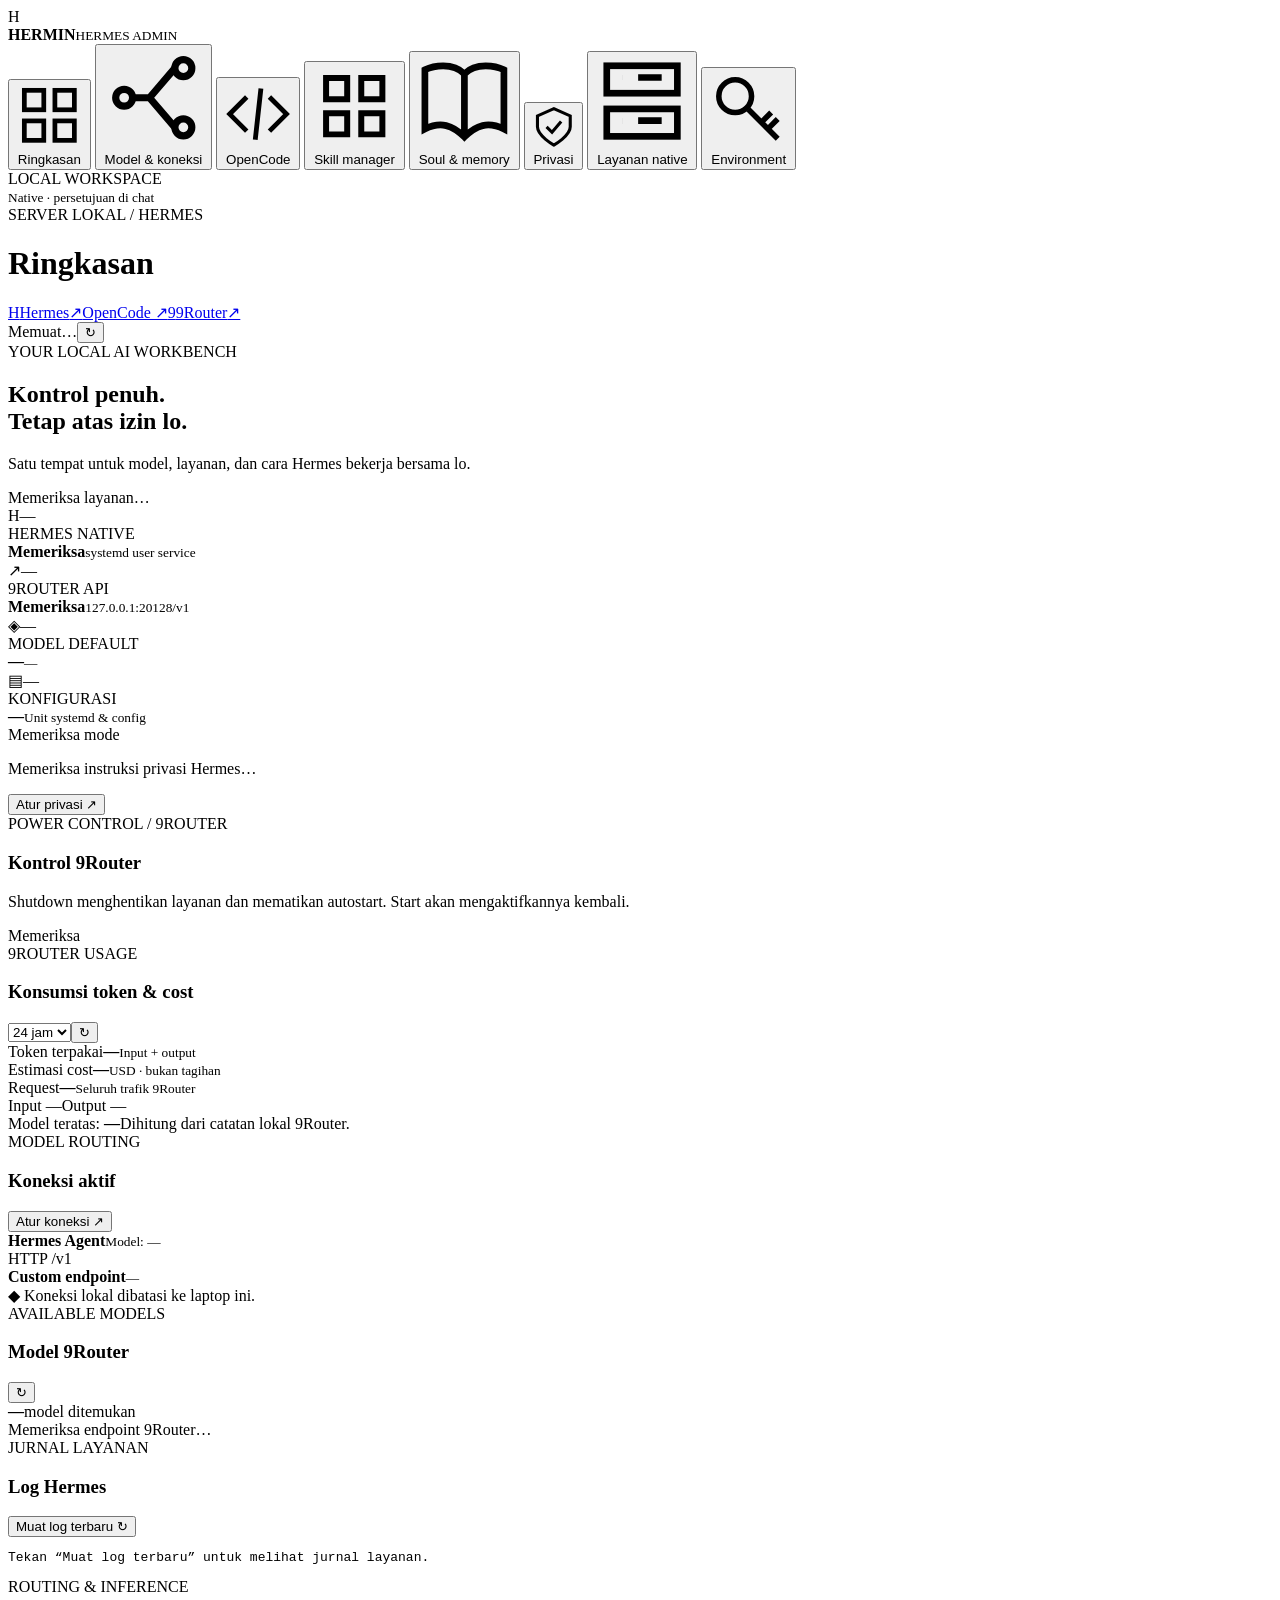
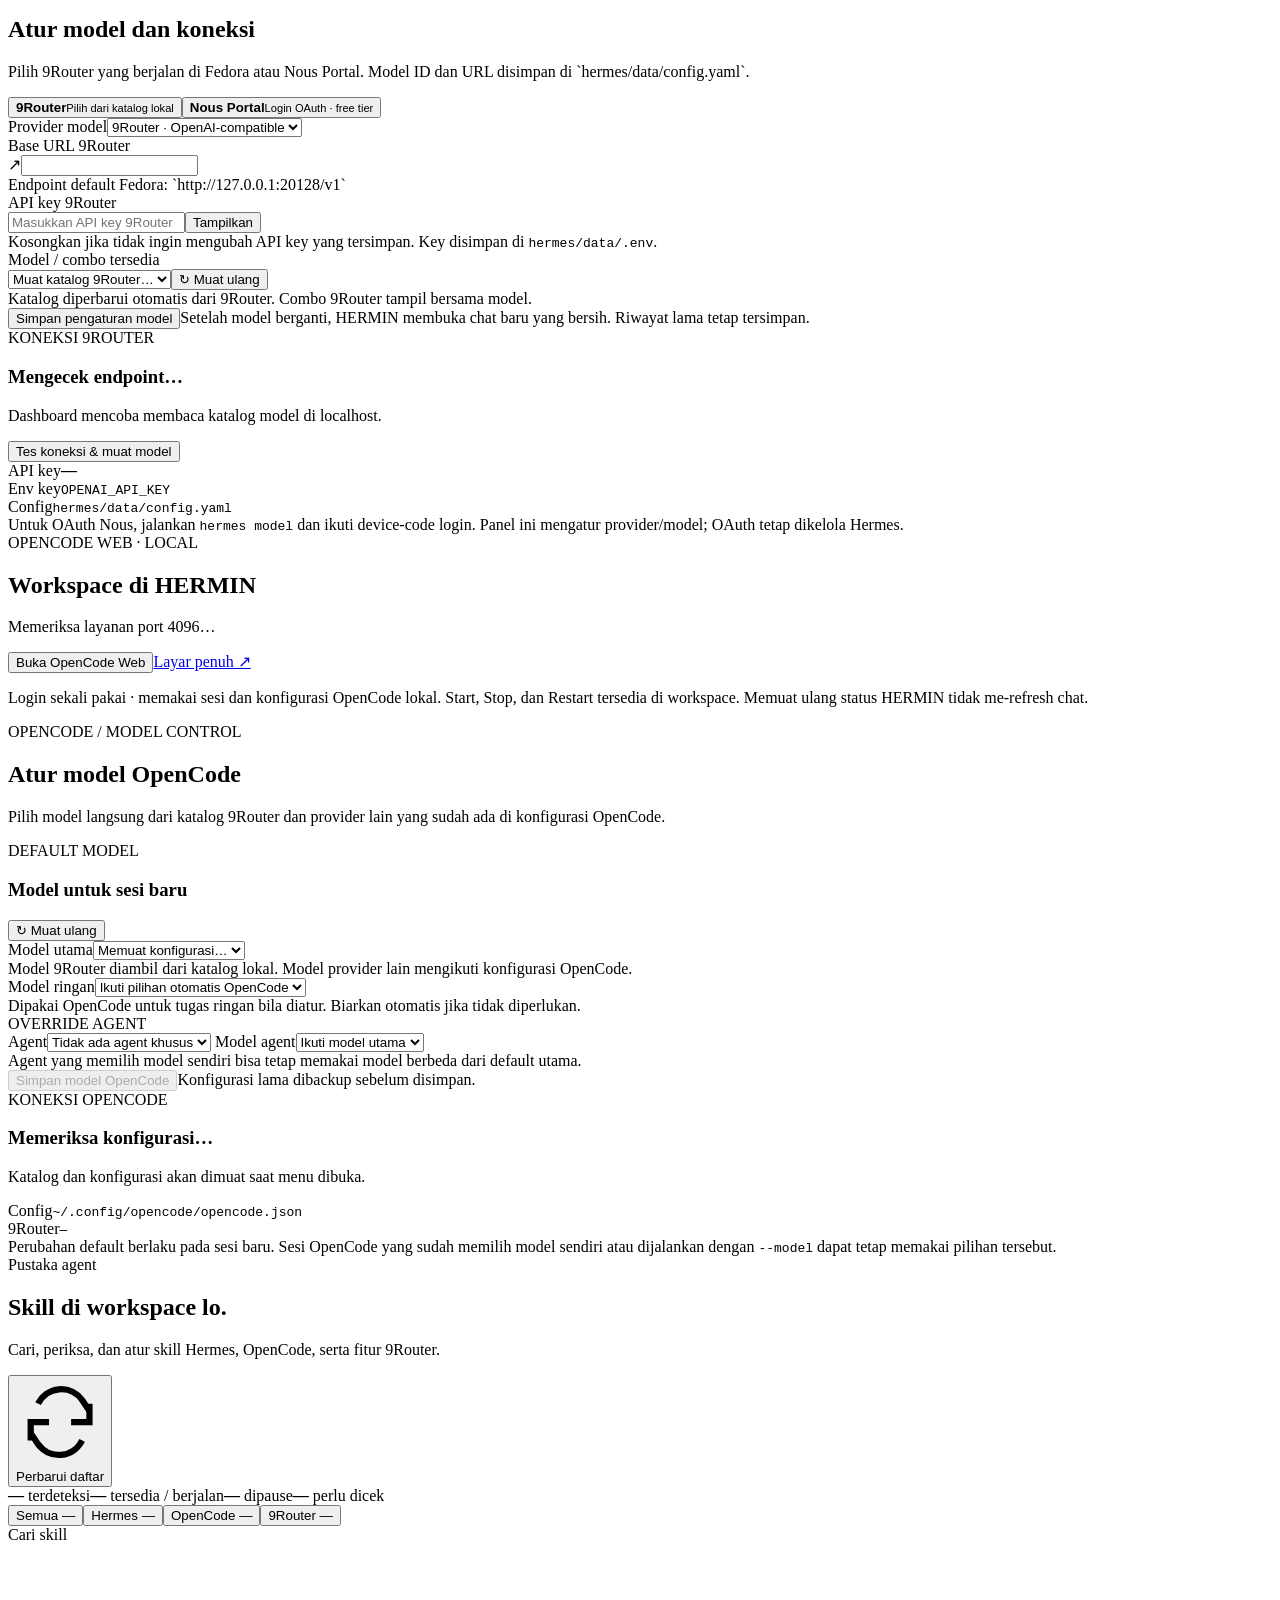
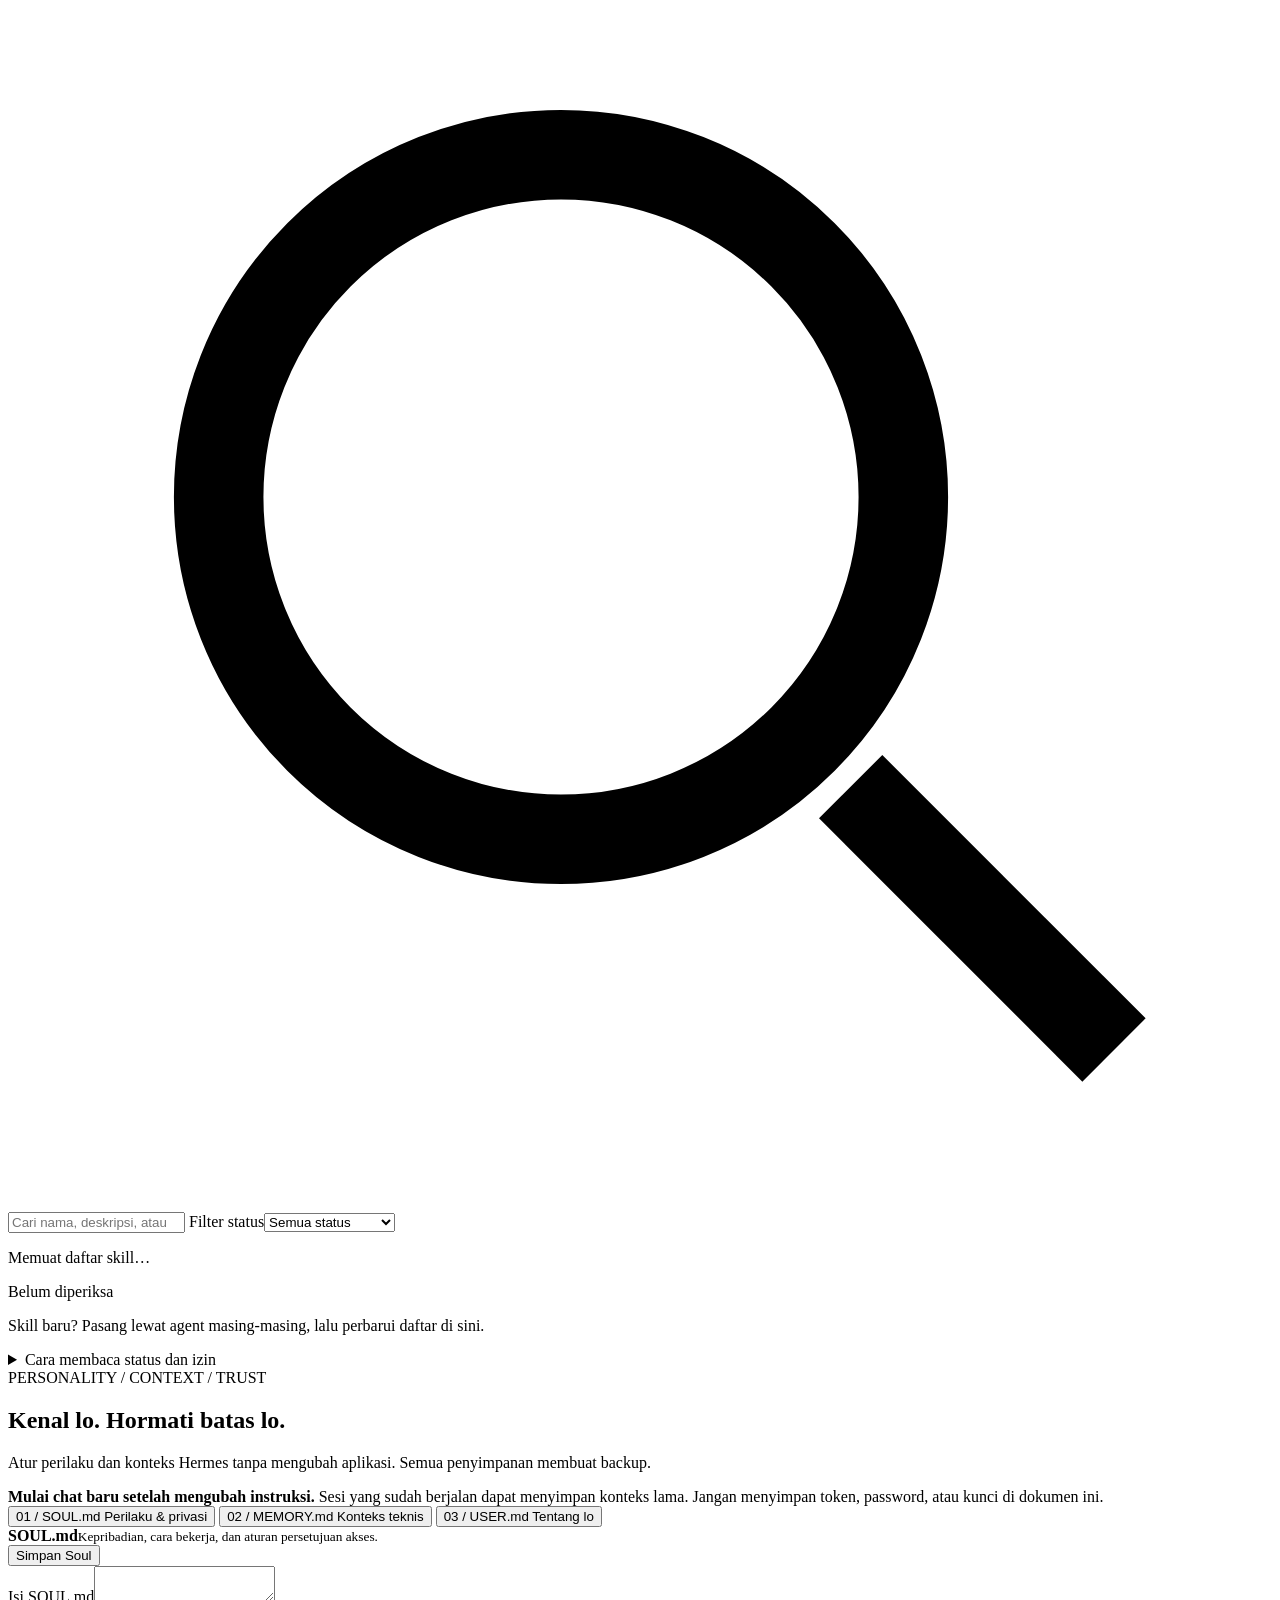
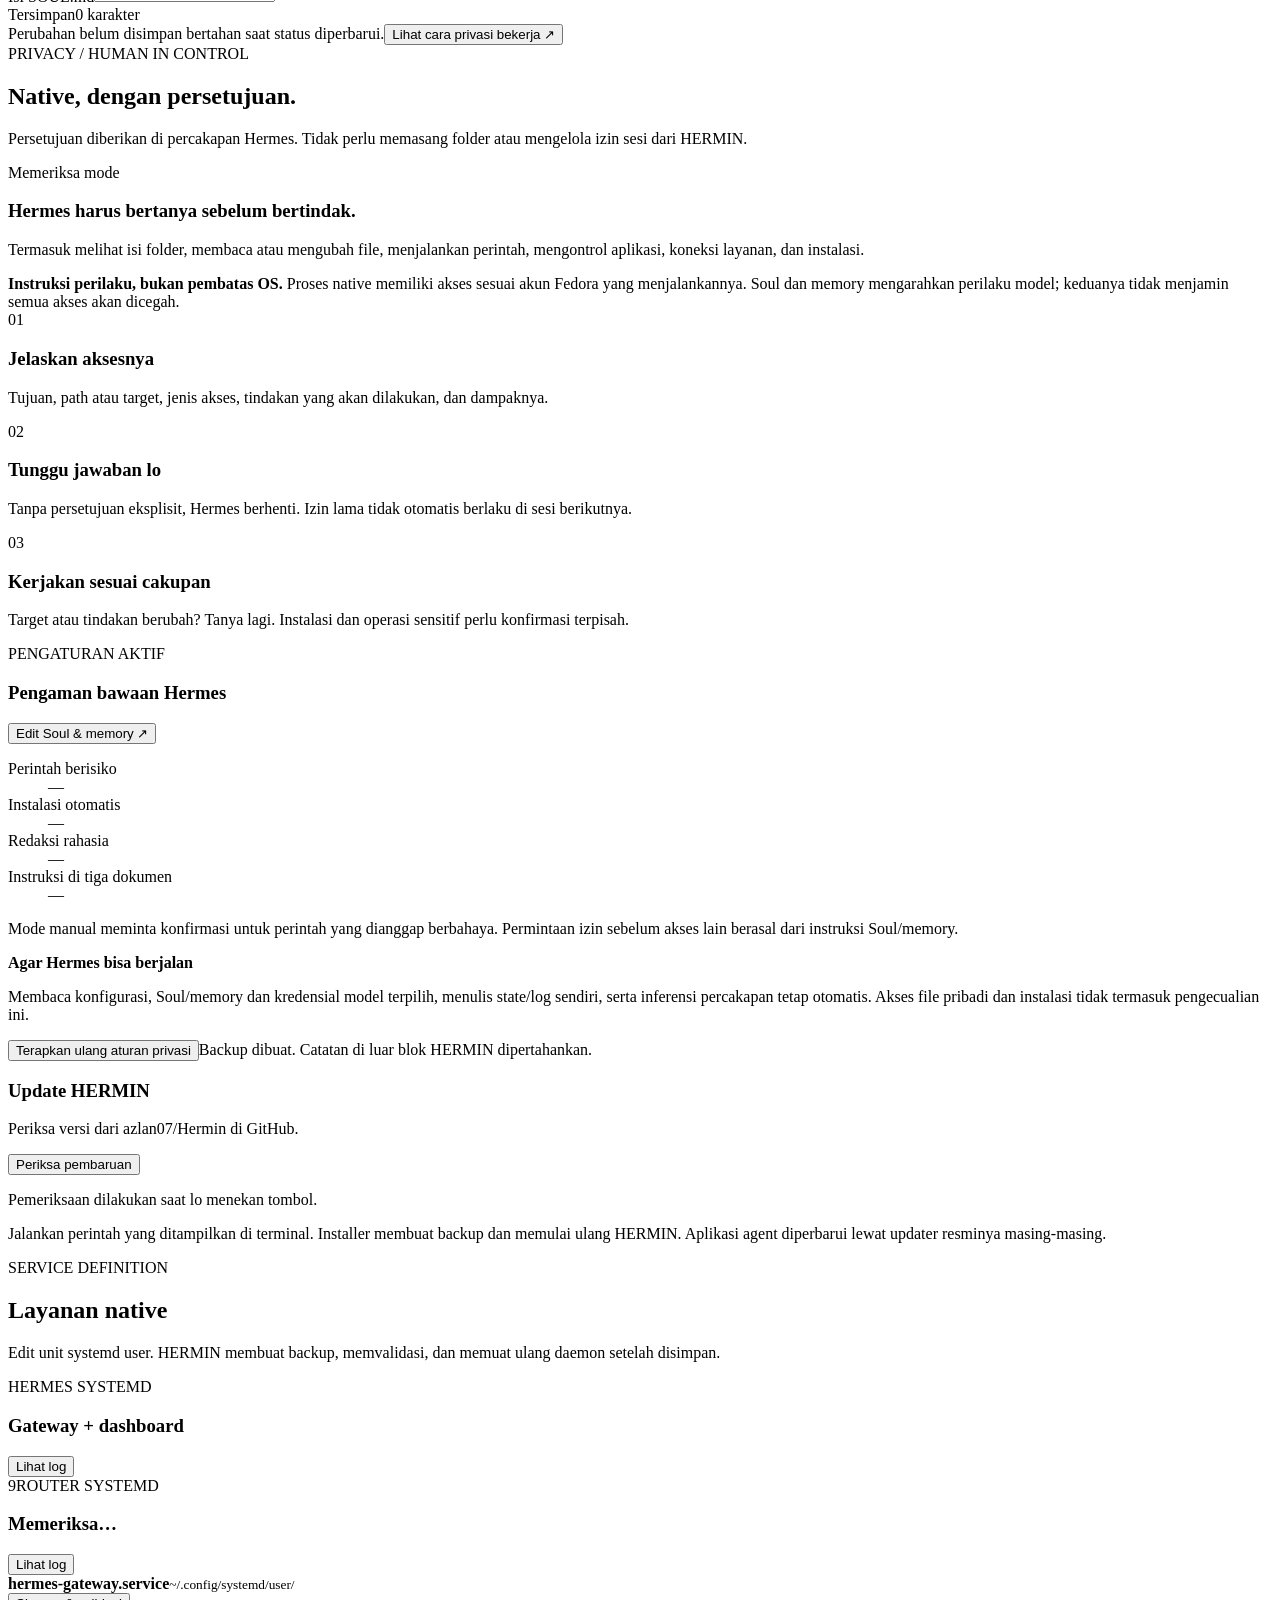
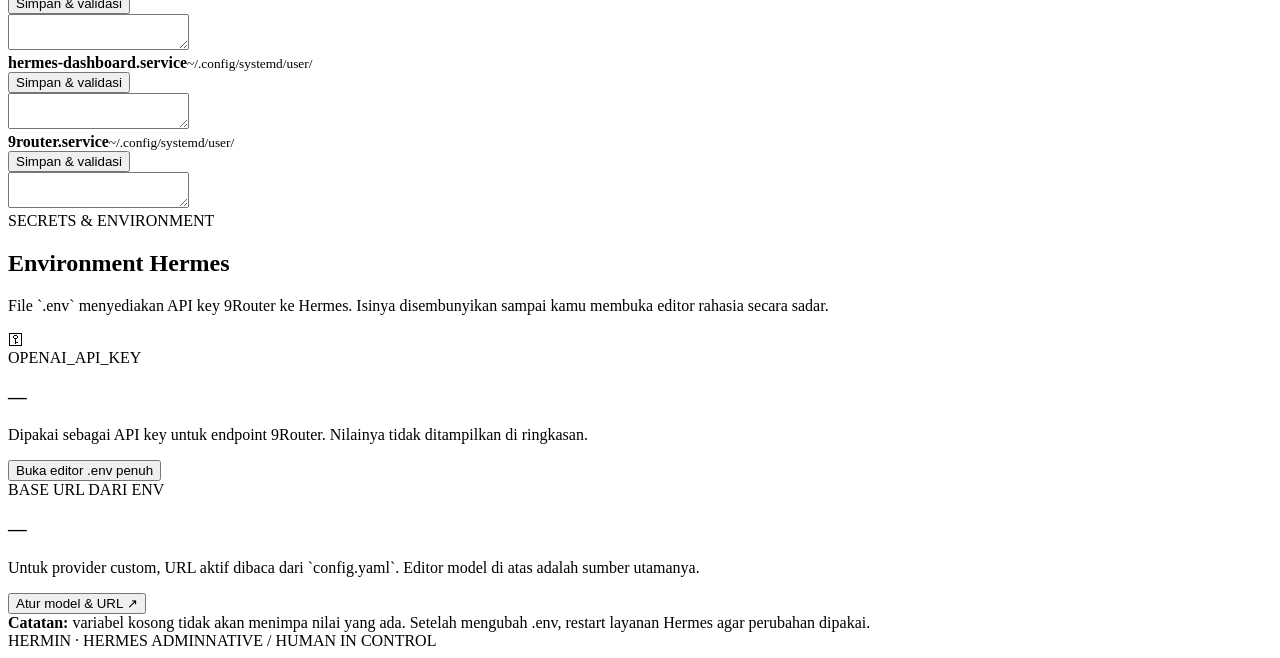
==== hermin/index.html @ 2ff188f2 "Release HERMIN native dashboard with portable installer and update checks" ====
<!doctype html>
<html lang="id">
<head>
  <meta charset="utf-8">
  <meta name="viewport" content="width=device-width, initial-scale=1">
  <meta name="color-scheme" content="light">
  <title>HERMIN · Native control</title>
  <link rel="stylesheet" href="/style.css">
  <script src="/app.js" defer></script>
  <script src="/skills.js" defer></script>
</head>
<body>
  <div class="shell">
    <aside class="rail">
      <div class="brand"><span class="brand-mark">H</span><div><b>HERMIN</b><small>HERMES ADMIN</small></div></div>
      <nav aria-label="Navigasi dashboard">
        <button class="nav-item active" data-page="overview"><svg class="nav-icon" viewBox="0 0 24 24" fill="none" stroke="currentColor" stroke-width="1.7" aria-hidden="true"><rect x="3" y="3" width="7" height="7"/><rect x="14" y="3" width="7" height="7"/><rect x="3" y="14" width="7" height="7"/><rect x="14" y="14" width="7" height="7"/></svg> Ringkasan</button>
        <button class="nav-item" data-page="model"><svg class="nav-icon" viewBox="0 0 24 24" fill="none" stroke="currentColor" stroke-width="1.7" aria-hidden="true"><circle cx="5" cy="12" r="2"/><circle cx="19" cy="5" r="2"/><circle cx="19" cy="19" r="2"/><path d="M7 12h4l6-7M11 12l6 7"/></svg> Model & koneksi</button>
        <button class="nav-item" data-page="opencode"><svg class="nav-icon" viewBox="0 0 24 24" fill="none" stroke="currentColor" stroke-width="1.7" aria-hidden="true"><path d="m8 6-6 6 6 6m8-12 6 6-6 6m-3-15-2 18"/></svg> OpenCode</button>
        <button class="nav-item" data-page="skills"><svg class="nav-icon" viewBox="0 0 24 24" fill="none" stroke="currentColor" stroke-width="1.7" aria-hidden="true"><path d="M4 4h6v6H4zm10 0h6v6h-6zM4 14h6v6H4zm10 0h6v6h-6z"/></svg> Skill manager</button>
        <button class="nav-item" data-page="memory"><svg class="nav-icon" viewBox="0 0 24 24" fill="none" stroke="currentColor" stroke-width="1.7" aria-hidden="true"><path d="M12 5v16M12 5C9 2 4 3 2 4v15c4-2 7-1 10 2 3-3 6-4 10-2V4c-2-1-7-2-10 1Z"/></svg> Soul & memory</button>
        <button class="nav-item" data-page="privacy"><svg class="nav-icon" viewBox="0 0 24 24" fill="none" stroke="currentColor" stroke-width="1.7" aria-hidden="true"><path d="m12 2 9 4v6c0 5-9 10-9 10S3 17 3 12V6l9-4Z"/><path d="m8 12 3 3 5-6"/></svg> Privasi</button>
        <button class="nav-item" data-page="services"><svg class="nav-icon" viewBox="0 0 24 24" fill="none" stroke="currentColor" stroke-width="1.7" aria-hidden="true"><rect x="3" y="3" width="18" height="7"/><rect x="3" y="14" width="18" height="7"/><path d="M7 6h.01M7 17h.01M11 6h6M11 17h6"/></svg> Layanan native</button>
        <button class="nav-item" data-page="env"><svg class="nav-icon" viewBox="0 0 24 24" fill="none" stroke="currentColor" stroke-width="1.7" aria-hidden="true"><circle cx="8" cy="8" r="5"/><path d="m12 12 9 9m-5-5 3-3m-1 5 3-3"/></svg> Environment</button>
      </nav>
      <div class="rail-bottom"><span class="local-dot"></span> LOCAL WORKSPACE<br><small>Native · persetujuan di chat</small></div>
    </aside>

    <main>
      <header class="topbar">
        <div><div class="eyebrow">SERVER LOKAL / HERMES</div><h1 id="page-title">Ringkasan</h1></div>
        <div class="top-actions"><div class="service-links" aria-label="Buka dashboard layanan"><a class="service-link" href="http://127.0.0.1:9119/" target="_blank" rel="noopener noreferrer" title="Buka dashboard Hermes Agent di tab baru"><span class="service-link-icon hermes-link-icon">H</span><span>Hermes</span><span aria-hidden="true">↗</span></a><a class="service-link" href="/opencode-web?autostart=1" target="_blank" rel="noopener noreferrer" title="Buka OpenCode Web"><span>OpenCode ↗</span></a><a class="service-link" href="http://127.0.0.1:20128/dashboard" target="_blank" rel="noopener noreferrer" title="Buka dashboard 9Router di tab baru"><span class="service-link-icon router-link-icon">9</span><span>9Router</span><span aria-hidden="true">↗</span></a></div><span class="saved-indicator" id="last-refresh">Memuat…</span><button class="icon-button" id="refresh" title="Perbarui status" aria-label="Perbarui status">↻</button></div>
      </header>

      <div class="notice" id="notice" role="status" hidden></div>
      <div class="toast-stack" id="toast-stack" aria-live="polite" aria-atomic="false"></div>

      <section class="page active" id="page-overview">
        <div class="hero-row">
          <div class="hero"><div class="hero-kicker">YOUR LOCAL AI WORKBENCH</div><h2>Kontrol penuh.<br><span>Tetap atas izin lo.</span></h2><p>Satu tempat untuk model, layanan, dan cara Hermes bekerja bersama lo.</p><div class="hero-meta"><span class="pulse"></span><span id="hero-state">Memeriksa layanan…</span></div></div>
          <div class="hero-actions"><button class="button primary" data-action="start" hidden>▶ <span>Start Hermes</span></button><button class="button" data-action="restart" hidden>↻ <span>Restart</span></button><button class="button danger" data-action="stop" hidden>■ <span>Stop</span></button><button class="button danger-outline" data-action="shutdown" hidden>⏻ <span>Shutdown</span></button></div>
        </div>
        <div class="stat-grid">
          <article class="stat-card"><div class="stat-top"><span class="stat-icon violet">H</span><span class="status-pill" id="hermes-pill">—</span></div><div class="stat-label">HERMES NATIVE</div><strong id="hermes-status">Memeriksa</strong><small id="hermes-detail">systemd user service</small></article>
          <article class="stat-card"><div class="stat-top"><span class="stat-icon amber">↗</span><span class="status-pill" id="router-pill">—</span></div><div class="stat-label">9ROUTER API</div><strong id="router-status">Memeriksa</strong><small id="router-detail">127.0.0.1:20128/v1</small></article>
          <article class="stat-card"><div class="stat-top"><span class="stat-icon blue">◈</span><span class="status-pill neutral" id="key-pill">—</span></div><div class="stat-label">MODEL DEFAULT</div><strong id="model-status">—</strong><small id="model-detail">—</small></article>
          <article class="stat-card"><div class="stat-top"><span class="stat-icon green">▤</span><span class="status-pill neutral" id="services-pill">—</span></div><div class="stat-label">KONFIGURASI</div><strong id="services-status">—</strong><small id="services-detail">Unit systemd & config</small></article>
        </div>
        <article class="native-strip"><div><span class="status-pill neutral" id="native-mode">Memeriksa mode</span><p id="native-summary">Memeriksa instruksi privasi Hermes…</p></div><button class="text-button" data-page="privacy">Atur privasi ↗</button></article>
        <article class="panel dashboard-controls"><div class="panel-heading"><div><div class="eyebrow">POWER CONTROL / 9ROUTER</div><h3>Kontrol 9Router</h3><p>Shutdown menghentikan layanan dan mematikan autostart. Start akan mengaktifkannya kembali.</p></div><span class="status-pill neutral" id="router-power-state">Memeriksa</span></div><div class="service-controls"><button class="button primary" data-router-action="start" hidden>▶ Start</button><button class="button" data-router-action="restart" hidden>↻ Restart</button><button class="button danger" data-router-action="stop" hidden>■ Stop</button><button class="button danger-outline" data-router-action="shutdown" hidden>⏻ Shutdown</button></div></article>
        <article class="panel usage-panel"><div class="panel-heading"><div><div class="eyebrow">9ROUTER USAGE</div><h3>Konsumsi token & cost</h3></div><div class="usage-controls"><select id="usage-period" class="input" aria-label="Periode pemakaian"><option value="24h">24 jam</option><option value="7d">7 hari</option><option value="30d">30 hari</option></select><button class="icon-button small" id="refresh-usage" title="Muat ulang pemakaian" aria-label="Muat ulang pemakaian">↻</button></div></div><div class="usage-metrics"><div class="usage-metric"><span>Token terpakai</span><strong id="usage-tokens">—</strong><small id="usage-token-exact">Input + output</small></div><div class="usage-metric"><span>Estimasi cost</span><strong id="usage-cost">—</strong><small>USD · bukan tagihan</small></div><div class="usage-metric"><span>Request</span><strong id="usage-requests">—</strong><small>Seluruh trafik 9Router</small></div></div><div class="usage-breakdown"><div class="usage-breakdown-head"><span id="usage-input">Input —</span><span id="usage-output">Output —</span></div><div class="usage-track"><span id="usage-input-bar"></span><span id="usage-output-bar"></span></div></div><div class="usage-foot"><span>Model teratas: <b id="usage-top-model">—</b></span><span id="usage-note">Dihitung dari catatan lokal 9Router.</span></div></article>
        <div class="content-grid">
          <article class="panel"><div class="panel-heading"><div><div class="eyebrow">MODEL ROUTING</div><h3>Koneksi aktif</h3></div><button class="text-button" data-page="model">Atur koneksi <span>↗</span></button></div><div class="route-flow"><div class="route-node"><span class="node-dot purple"></span><div><b>Hermes Agent</b><small>Model: <span id="route-model">—</span></small></div></div><div class="route-line"><span>HTTP /v1</span></div><div class="route-node"><span class="node-dot orange"></span><div><b id="route-provider">Custom endpoint</b><small id="route-url">—</small></div></div></div><div class="panel-foot"><span class="shield">◆</span> Koneksi lokal dibatasi ke laptop ini.</div></article>
          <article class="panel"><div class="panel-heading"><div><div class="eyebrow">AVAILABLE MODELS</div><h3>Model 9Router</h3></div><button class="icon-button small" id="refresh-models" title="Muat ulang model" aria-label="Muat ulang model">↻</button></div><div class="model-count"><strong id="model-count">—</strong><span>model ditemukan</span></div><div class="model-list" id="model-list"><div class="empty-state">Memeriksa endpoint 9Router…</div></div></article>
        </div>
        <article class="panel logs-panel"><div class="panel-heading"><div><div class="eyebrow">JURNAL LAYANAN</div><h3>Log Hermes</h3></div><button class="text-button" id="load-logs">Muat log terbaru <span>↻</span></button></div><pre id="logs">Tekan “Muat log terbaru” untuk melihat jurnal layanan.</pre></article>
      </section>

      <section class="page" id="page-model">
        <div class="section-intro"><div class="eyebrow">ROUTING & INFERENCE</div><h2>Atur model dan koneksi</h2><p>Pilih 9Router yang berjalan di Fedora atau Nous Portal. Model ID dan URL disimpan di `hermes/data/config.yaml`.</p></div>
        <div class="editor-layout"><article class="panel form-panel">
          <div class="quick-switch"><button class="quick-choice" data-provider="custom"><b>9Router</b><small>Pilih dari katalog lokal</small></button><button class="quick-choice" data-provider="nous"><b>Nous Portal</b><small>Login OAuth · free tier</small></button></div>
          <label class="field-label" for="provider">Provider model</label><select id="provider" class="input"><option value="custom">9Router · OpenAI-compatible</option><option value="nous">Nous Portal · OAuth</option></select>
          <div id="custom-fields"><label class="field-label" for="base-url">Base URL 9Router</label><div class="input-with-icon"><span>↗</span><input id="base-url" class="input" spellcheck="false"></div><div class="helper">Endpoint default Fedora: `http://127.0.0.1:20128/v1`</div><label class="field-label" for="router-api-key">API key 9Router</label><div class="secret-input-row"><input id="router-api-key" class="input" type="password" autocomplete="new-password" spellcheck="false" placeholder="Masukkan API key 9Router"><button class="button" id="toggle-router-key" type="button" aria-label="Tampilkan API key" aria-pressed="false">Tampilkan</button></div><div class="helper" id="router-key-help">Kosongkan jika tidak ingin mengubah API key yang tersimpan. Key disimpan di <code>hermes/data/.env</code>.</div></div>
          <label class="field-label" id="model-label" for="model-id">Model / combo tersedia</label><div class="model-input-row"><select id="model-id" class="input"><option value="">Muat katalog 9Router…</option></select><button class="button" id="pick-model">↻ Muat ulang</button></div><label class="free-only-filter" id="nous-free-filter" hidden><input type="checkbox" id="nous-free-only" checked><span>Tampilkan model gratis saja</span></label><div class="helper" id="model-help">Katalog diperbarui otomatis dari 9Router. Combo 9Router tampil bersama model.</div>
          <div class="form-actions"><button class="button primary" id="save-model">Simpan pengaturan model</button><span class="helper">Setelah model berganti, HERMIN membuka chat baru yang bersih. Riwayat lama tetap tersimpan.</span></div><a class="text-button" id="new-chat-fallback" href="http://127.0.0.1:9119/chat" target="_blank" rel="noopener noreferrer" hidden>Buka chat baru Hermes ↗</a>
        </article><aside class="panel side-info"><div class="eyebrow">KONEKSI 9ROUTER</div><h3 id="model-connection-title">Mengecek endpoint…</h3><p id="model-connection-copy">Dashboard mencoba membaca katalog model di localhost.</p><button class="button full" id="test-router">Tes koneksi & muat model</button><div class="divider"></div><div class="info-row"><span>API key</span><b id="api-key-status">—</b></div><div class="info-row"><span>Env key</span><code>OPENAI_API_KEY</code></div><div class="info-row"><span>Config</span><code>hermes/data/config.yaml</code></div><div class="tip-box">Untuk OAuth Nous, jalankan <code>hermes model</code> dan ikuti device-code login. Panel ini mengatur provider/model; OAuth tetap dikelola Hermes.</div></aside></div>
      </section>

      <section class="page" id="page-opencode">
        <article class="panel opencode-web-panel">
          <div class="panel-heading"><div><div class="eyebrow">OPENCODE WEB · LOCAL</div><h2>Workspace di HERMIN</h2><p id="opencode-web-summary">Memeriksa layanan port 4096…</p></div><div class="service-controls"><button class="button primary" id="open-opencode-web">Buka OpenCode Web</button><a class="button" href="/opencode-web?autostart=1" target="_blank" rel="noopener noreferrer">Layar penuh ↗</a></div></div>
          <p class="helper">Login sekali pakai · memakai sesi dan konfigurasi OpenCode lokal. Start, Stop, dan Restart tersedia di workspace. Memuat ulang status HERMIN tidak me-refresh chat.</p>
          <iframe id="opencode-web-embed" title="Workspace OpenCode" referrerpolicy="no-referrer" hidden></iframe>
        </article>
        <div class="section-intro"><div class="eyebrow">OPENCODE / MODEL CONTROL</div><h2>Atur model OpenCode</h2><p>Pilih model langsung dari katalog 9Router dan provider lain yang sudah ada di konfigurasi OpenCode.</p></div>
        <div class="editor-layout"><article class="panel form-panel opencode-panel">
          <div class="panel-heading"><div><div class="eyebrow">DEFAULT MODEL</div><h3>Model untuk sesi baru</h3></div><button class="button" id="refresh-opencode" type="button">↻ Muat ulang</button></div>
          <label class="field-label" for="opencode-main-model">Model utama</label><select id="opencode-main-model" class="input"><option value="">Memuat konfigurasi…</option></select><div class="helper">Model 9Router diambil dari katalog lokal. Model provider lain mengikuti konfigurasi OpenCode.</div>
          <label class="field-label" for="opencode-small-model">Model ringan</label><select id="opencode-small-model" class="input"><option value="">Ikuti pilihan otomatis OpenCode</option></select><div class="helper">Dipakai OpenCode untuk tugas ringan bila diatur. Biarkan otomatis jika tidak diperlukan.</div>
          <div class="divider"></div><div class="eyebrow">OVERRIDE AGENT</div>
          <label class="field-label" for="opencode-agent">Agent</label><select id="opencode-agent" class="input"><option value="">Tidak ada agent khusus</option></select>
          <label class="field-label" for="opencode-agent-model">Model agent</label><select id="opencode-agent-model" class="input"><option value="">Ikuti model utama</option></select><div class="helper">Agent yang memilih model sendiri bisa tetap memakai model berbeda dari default utama.</div>
          <div class="form-actions"><button class="button primary" id="save-opencode" type="button" disabled>Simpan model OpenCode</button><span class="helper">Konfigurasi lama dibackup sebelum disimpan.</span></div>
        </article><aside class="panel side-info"><div class="eyebrow">KONEKSI OPENCODE</div><h3 id="opencode-status">Memeriksa konfigurasi…</h3><p id="opencode-status-copy">Katalog dan konfigurasi akan dimuat saat menu dibuka.</p><div class="divider"></div><div class="info-row"><span>Config</span><code>~/.config/opencode/opencode.json</code></div><div class="info-row"><span>9Router</span><code id="opencode-router-url">—</code></div><div class="tip-box">Perubahan default berlaku pada sesi baru. Sesi OpenCode yang sudah memilih model sendiri atau dijalankan dengan <code>--model</code> dapat tetap memakai pilihan tersebut.</div></aside></div>
      </section>

      <section class="page" id="page-skills">
        <div class="skills-heading">
          <div><div class="eyebrow">Pustaka agent</div><h2>Skill di workspace lo.</h2><p>Cari, periksa, dan atur skill Hermes, OpenCode, serta fitur 9Router.</p></div>
          <button class="button primary" id="skills-refresh"><svg viewBox="0 0 24 24" fill="none" stroke="currentColor" stroke-width="1.7" aria-hidden="true"><path d="M20 7v5h-5M4 17v-5h5"/><path d="M6 7a7 7 0 0 1 12-1l2 3M4 15l2 3a7 7 0 0 0 12-1"/></svg><span>Perbarui daftar</span></button>
        </div>
        <div class="skills-overview" aria-label="Ringkasan pustaka">
          <span><b id="skills-total">—</b> terdeteksi</span><span><i class="skill-dot ready" aria-hidden="true"></i><b id="skills-ready">—</b> tersedia / berjalan</span><span><i class="skill-dot paused" aria-hidden="true"></i><b id="skills-paused">—</b> dipause</span><span><i class="skill-dot attention" aria-hidden="true"></i><b id="skills-attention">—</b> perlu dicek</span>
        </div>
        <div class="skills-workbench">
          <div class="skills-apps" role="group" aria-label="Filter aplikasi">
            <button type="button" data-skill-app="" aria-pressed="true">Semua <span>—</span></button><button type="button" data-skill-app="Hermes" aria-pressed="false">Hermes <span>—</span></button><button type="button" data-skill-app="OpenCode" aria-pressed="false">OpenCode <span>—</span></button><button type="button" data-skill-app="9Router" aria-pressed="false">9Router <span>—</span></button>
          </div>
          <div class="skill-filters">
            <label class="skill-search"><span class="sr-only">Cari skill</span><svg viewBox="0 0 24 24" fill="none" stroke="currentColor" stroke-width="1.7" aria-hidden="true"><circle cx="10.5" cy="10.5" r="6.5"/><path d="m16 16 5 5"/></svg><input id="skills-search" type="search" placeholder="Cari nama, deskripsi, atau lokasi…" autocomplete="off"></label>
            <label class="skill-status-filter"><span class="sr-only">Filter status</span><select id="skills-status"><option value="">Semua status</option><option value="ready">Tersedia / berjalan</option><option value="paused">Dipause</option><option value="attention">Perlu dicek</option></select></label>
          </div>
          <div class="skills-list-meta"><p id="skills-summary" aria-live="polite">Memuat daftar skill…</p><span id="skills-checked">Belum diperiksa</span></div>
          <p id="skills-warning" role="status" hidden></p>
          <div id="skills-list" class="skill-list" aria-busy="false"></div>
        </div>
        <div class="skills-bottom"><p>Skill baru? Pasang lewat agent masing-masing, lalu perbarui daftar di sini.</p><details class="skills-help"><summary>Cara membaca status dan izin</summary><div><p><b>Tersedia</b> berarti file skill ditemukan dan formatnya terbaca. Status ini tidak menunjukkan apakah model sedang memakainya.</p><p>Pause dan hapus berlaku untuk sesi baru. Percakapan lama masih bisa menyimpan instruksinya. Muat ulang memeriksa file tanpa me-restart agent. Perubahan pada folder bersama berlaku untuk semua agent yang membacanya.</p><p id="skills-scope"></p></div></details></div>
      </section>

      <section class="page" id="page-memory">
        <div class="section-intro"><div class="eyebrow">PERSONALITY / CONTEXT / TRUST</div><h2>Kenal lo. Hormati batas lo.</h2><p>Atur perilaku dan konteks Hermes tanpa mengubah aplikasi. Semua penyimpanan membuat backup.</p></div>
        <div class="notice memory-notice"><b>Mulai chat baru setelah mengubah instruksi.</b> Sesi yang sudah berjalan dapat menyimpan konteks lama. Jangan menyimpan token, password, atau kunci di dokumen ini.</div>
        <div class="memory-tabs" role="tablist" aria-label="Dokumen Hermes">
          <button id="tab-soul" role="tab" aria-selected="true" aria-controls="document-soul" data-document="soul">01 / SOUL.md <span>Perilaku & privasi</span></button>
          <button id="tab-memory" role="tab" aria-selected="false" aria-controls="document-memory" data-document="memory" tabindex="-1">02 / MEMORY.md <span>Konteks teknis</span></button>
          <button id="tab-user-memory" role="tab" aria-selected="false" aria-controls="document-user-memory" data-document="user-memory" tabindex="-1">03 / USER.md <span>Tentang lo</span></button>
        </div>
        <div class="memory-grid">
          <article class="panel code-panel" id="document-soul" role="tabpanel" aria-labelledby="tab-soul"><div class="code-toolbar"><div><b>SOUL.md</b><small>Kepribadian, cara bekerja, dan aturan persetujuan akses.</small></div><button class="button primary" data-save-text="soul">Simpan Soul</button></div><label class="sr-only" for="soul-editor">Isi SOUL.md</label><textarea class="code-editor memory-editor" id="soul-editor" spellcheck="false"></textarea><div class="editor-status"><span id="soul-save-state">Tersimpan</span><span id="soul-count">0 karakter</span></div></article>
          <article class="panel code-panel" id="document-memory" role="tabpanel" aria-labelledby="tab-memory" hidden><div class="code-toolbar"><div><b>MEMORY.md</b><small>Fakta teknis yang relevan lintas sesi; hindari catatan setup usang.</small></div><button class="button primary" data-save-text="memory">Simpan memory</button></div><label class="sr-only" for="memory-editor">Isi MEMORY.md</label><textarea class="code-editor memory-editor" id="memory-editor" spellcheck="false"></textarea><div class="editor-status"><span id="memory-save-state">Tersimpan</span><span id="memory-count">0 karakter</span></div></article>
          <article class="panel code-panel" id="document-user-memory" role="tabpanel" aria-labelledby="tab-user-memory" hidden><div class="code-toolbar"><div><b>USER.md</b><small>Identitas, preferensi komunikasi, dan batas pribadi.</small></div><button class="button primary" data-save-text="user_memory">Simpan profil</button></div><label class="sr-only" for="user-memory-editor">Isi USER.md</label><textarea class="code-editor memory-editor" id="user-memory-editor" spellcheck="false"></textarea><div class="editor-status"><span id="user-memory-save-state">Tersimpan</span><span id="user-memory-count">0 karakter</span></div></article>
        </div>
        <div class="memory-footnote"><span>Perubahan belum disimpan bertahan saat status diperbarui.</span><button class="text-button" data-page="privacy">Lihat cara privasi bekerja ↗</button></div>
      </section>

      <section class="page" id="page-privacy">
        <div class="section-intro"><div class="eyebrow">PRIVACY / HUMAN IN CONTROL</div><h2>Native, dengan persetujuan.</h2><p>Persetujuan diberikan di percakapan Hermes. Tidak perlu memasang folder atau mengelola izin sesi dari HERMIN.</p></div>
        <article class="panel privacy-hero"><span class="status-pill" id="privacy-mode">Memeriksa mode</span><h3>Hermes harus bertanya sebelum bertindak.</h3><p>Termasuk melihat isi folder, membaca atau mengubah file, menjalankan perintah, mengontrol aplikasi, koneksi layanan, dan instalasi.</p><div class="privacy-limit"><b>Instruksi perilaku, bukan pembatas OS.</b> Proses native memiliki akses sesuai akun Fedora yang menjalankannya. Soul dan memory mengarahkan perilaku model; keduanya tidak menjamin semua akses akan dicegah.</div></article>
        <div class="privacy-steps">
          <article class="panel"><span class="step-number">01</span><h3>Jelaskan aksesnya</h3><p>Tujuan, path atau target, jenis akses, tindakan yang akan dilakukan, dan dampaknya.</p></article>
          <article class="panel"><span class="step-number">02</span><h3>Tunggu jawaban lo</h3><p>Tanpa persetujuan eksplisit, Hermes berhenti. Izin lama tidak otomatis berlaku di sesi berikutnya.</p></article>
          <article class="panel"><span class="step-number">03</span><h3>Kerjakan sesuai cakupan</h3><p>Target atau tindakan berubah? Tanya lagi. Instalasi dan operasi sensitif perlu konfirmasi terpisah.</p></article>
        </div>
        <article class="panel privacy-settings"><div class="panel-heading"><div><div class="eyebrow">PENGATURAN AKTIF</div><h3>Pengaman bawaan Hermes</h3></div><button class="button" data-page="memory">Edit Soul & memory ↗</button></div>
          <dl class="privacy-settings-list"><div><dt>Perintah berisiko</dt><dd id="privacy-approval">—</dd></div><div><dt>Instalasi otomatis</dt><dd id="privacy-install">—</dd></div><div><dt>Redaksi rahasia</dt><dd id="privacy-secrets">—</dd></div><div><dt>Instruksi di tiga dokumen</dt><dd id="privacy-documents">—</dd></div></dl>
          <p class="helper">Mode manual meminta konfirmasi untuk perintah yang dianggap berbahaya. Permintaan izin sebelum akses lain berasal dari instruksi Soul/memory.</p>
          <div class="privacy-runtime"><b>Agar Hermes bisa berjalan</b><p>Membaca konfigurasi, Soul/memory dan kredensial model terpilih, menulis state/log sendiri, serta inferensi percakapan tetap otomatis. Akses file pribadi dan instalasi tidak termasuk pengecualian ini.</p></div>
          <div class="form-actions"><button class="button primary" id="restore-privacy">Terapkan ulang aturan privasi</button><span class="helper">Backup dibuat. Catatan di luar blok HERMIN dipertahankan.</span></div>
        </article>
      </section>

      <section class="page" id="page-services">
        <article class="panel privacy-settings"><div class="panel-heading"><div><h3>Update HERMIN</h3><p>Periksa versi dari azlan07/Hermin di GitHub.</p></div><button class="button" id="check-update">Periksa pembaruan</button></div><p id="update-status" role="status">Pemeriksaan dilakukan saat lo menekan tombol.</p><code id="update-command" class="skill-path" hidden></code><p class="helper">Jalankan perintah yang ditampilkan di terminal. Installer membuat backup dan memulai ulang HERMIN. Aplikasi agent diperbarui lewat updater resminya masing-masing.</p></article>
        <div class="section-intro"><div class="eyebrow">SERVICE DEFINITION</div><h2>Layanan native</h2><p>Edit unit systemd user. HERMIN membuat backup, memvalidasi, dan memuat ulang daemon setelah disimpan.</p></div>
        <article class="panel"><div class="panel-heading"><div><div class="eyebrow">HERMES SYSTEMD</div><h3>Gateway + dashboard</h3></div><div class="service-controls"><button class="button primary" data-action="start" hidden>Start</button><button class="button" data-action="restart" hidden>Restart</button><button class="button danger" data-action="stop" hidden>Stop</button><button class="button danger-outline" data-action="shutdown" hidden>Shutdown</button><button class="button" data-action="logs">Lihat log</button></div></div></article>
        <article class="panel"><div class="panel-heading"><div><div class="eyebrow">9ROUTER SYSTEMD</div><h3 id="router-service-state">Memeriksa…</h3></div><div class="service-controls"><button class="button primary" data-router-action="start" hidden>Start</button><button class="button" data-router-action="restart" hidden>Restart</button><button class="button danger" data-router-action="stop" hidden>Stop</button><button class="button danger-outline" data-router-action="shutdown" hidden>Shutdown</button><button class="button" data-router-action="logs">Lihat log</button></div></div><pre id="router-service-logs" hidden></pre></article>
        <article class="panel code-panel"><div class="code-toolbar"><div><b>hermes-gateway.service</b><small>~/.config/systemd/user/</small></div><button class="button primary" data-save-service="hermes">Simpan &amp; validasi</button></div><textarea class="code-editor" id="service-hermes-editor" spellcheck="false" aria-label="Edit hermes-gateway.service"></textarea></article>
        <article class="panel code-panel"><div class="code-toolbar"><div><b>hermes-dashboard.service</b><small>~/.config/systemd/user/</small></div><button class="button primary" data-save-service="dashboard">Simpan &amp; validasi</button></div><textarea class="code-editor" id="service-dashboard-editor" spellcheck="false" aria-label="Edit hermes-dashboard.service"></textarea></article>
        <article class="panel code-panel"><div class="code-toolbar"><div><b>9router.service</b><small>~/.config/systemd/user/</small></div><button class="button primary" data-save-service="router">Simpan &amp; validasi</button></div><textarea class="code-editor" id="service-router-editor" spellcheck="false" aria-label="Edit 9router.service"></textarea></article>
      </section>

      <section class="page" id="page-env">
        <div class="section-intro"><div class="eyebrow">SECRETS & ENVIRONMENT</div><h2>Environment Hermes</h2><p>File `.env` menyediakan API key 9Router ke Hermes. Isinya disembunyikan sampai kamu membuka editor rahasia secara sadar.</p></div>
        <div class="env-top-grid"><article class="panel secret-card"><div class="secret-mark">⚿</div><div class="eyebrow">OPENAI_API_KEY</div><h3 id="env-key-title">—</h3><p>Dipakai sebagai API key untuk endpoint 9Router. Nilainya tidak ditampilkan di ringkasan.</p><div class="secret-actions"><button class="button" id="reveal-env">Buka editor .env penuh</button><button class="text-button danger-text" id="hide-env" hidden>Kunci kembali</button></div></article><article class="panel env-card"><div class="eyebrow">BASE URL DARI ENV</div><h3 id="env-base-url">—</h3><p>Untuk provider custom, URL aktif dibaca dari `config.yaml`. Editor model di atas adalah sumber utamanya.</p><button class="text-button" data-page="model">Atur model & URL <span>↗</span></button></article></div>
        <article class="panel code-panel env-editor-panel" id="env-editor-panel" hidden><div class="code-toolbar"><div><b>hermes/data/.env</b><small>File sensitif · mode 600</small></div><div><span class="file-badge secret-badge">SECRET</span><button class="button primary" id="save-env">Simpan environment</button></div></div><textarea class="code-editor env-editor" id="env-editor" spellcheck="false" aria-label="Edit hermes/data/.env"></textarea><div class="panel-foot"><span class="shield">◆</span> Backup dibuat dengan izin 600. Jangan salin isi file ini ke chat atau log.</div></article>
        <div class="notice warning-note"><b>Catatan:</b> variabel kosong tidak akan menimpa nilai yang ada. Setelah mengubah .env, restart layanan Hermes agar perubahan dipakai.</div>
      </section>
      <footer><span>HERMIN · HERMES ADMIN</span><span>NATIVE / HUMAN IN CONTROL</span></footer>
    </main>
  </div>
  <div class="modal-backdrop" id="confirm-modal" hidden><section class="modal-card" role="dialog" aria-modal="true" aria-labelledby="modal-title"><button class="modal-close" id="modal-close" aria-label="Tutup">×</button><div class="modal-mark" id="modal-mark">?</div><div class="eyebrow">KONFIRMASI</div><h2 id="modal-title">Lanjutkan?</h2><p id="modal-copy"></p><div class="modal-actions"><button class="button" id="modal-cancel">Batal</button><button class="button primary" id="modal-confirm">Lanjutkan</button></div></section></div>
</body>
</html>
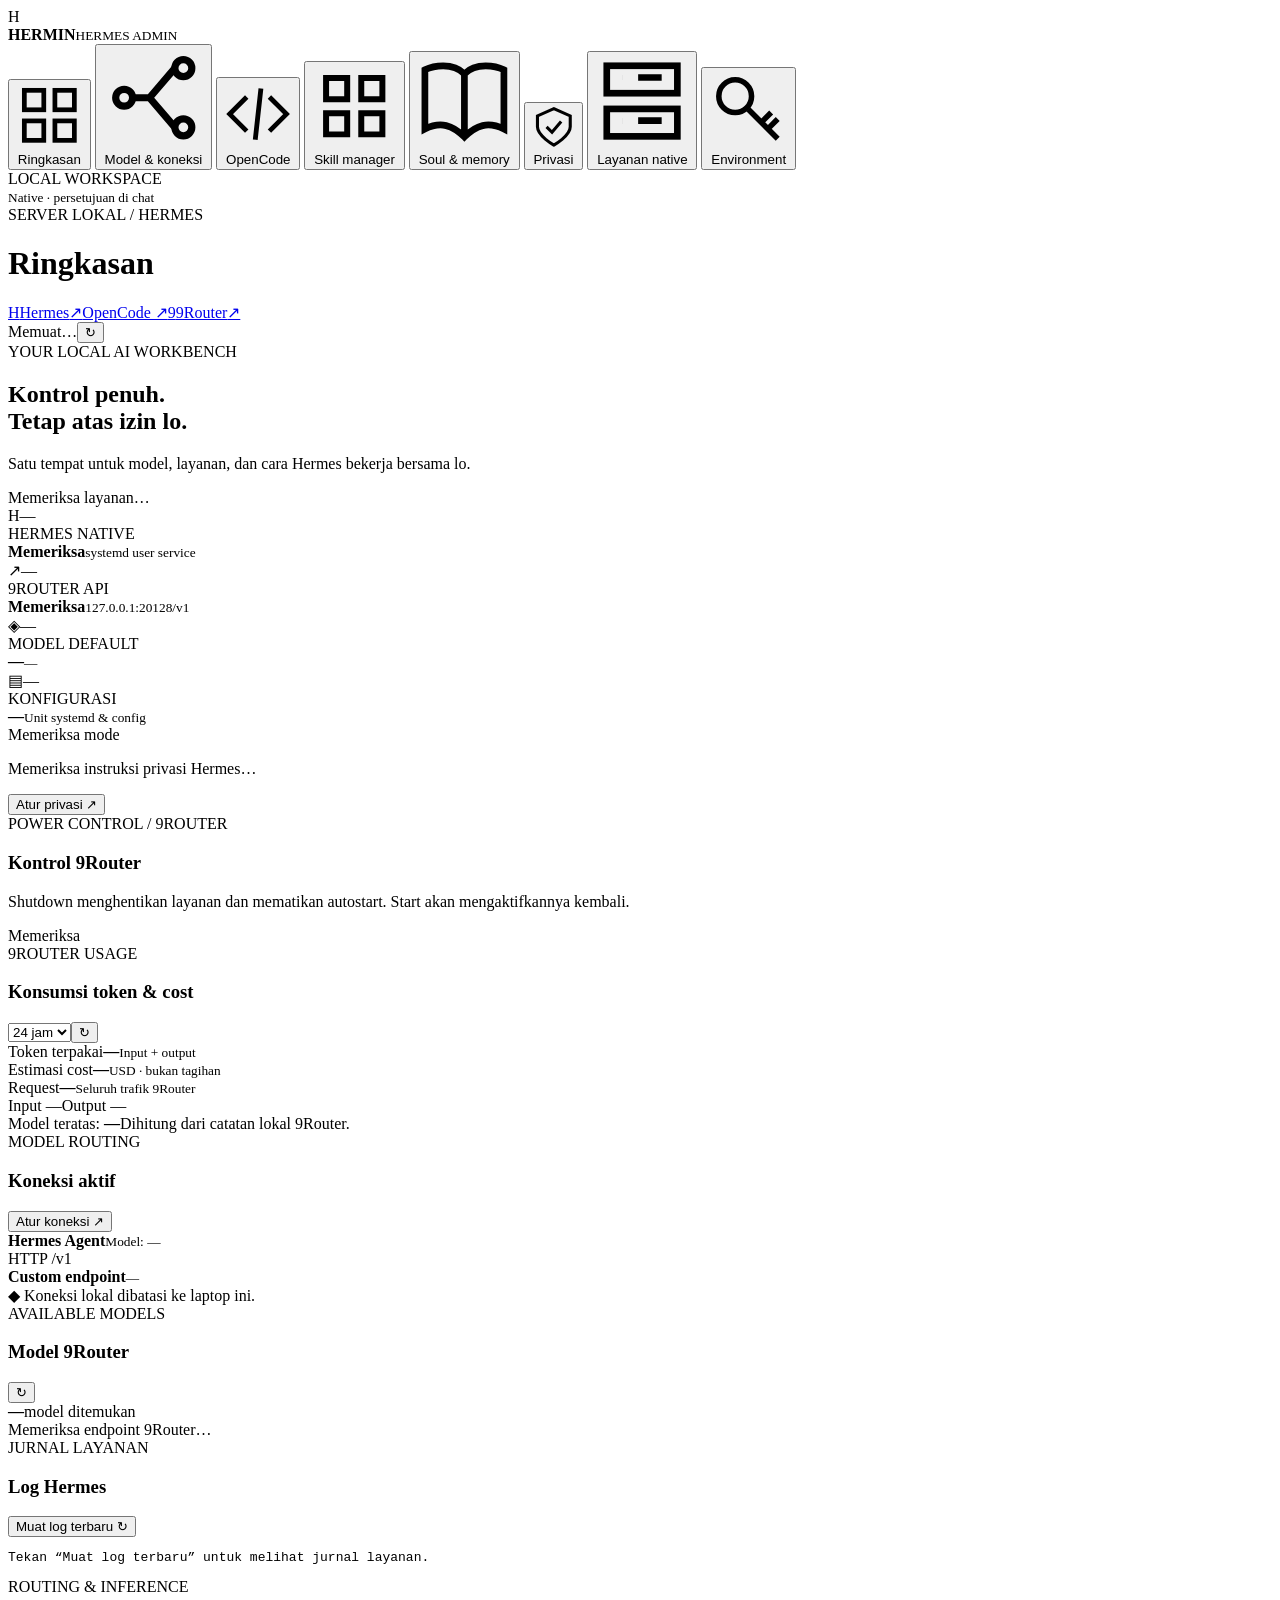
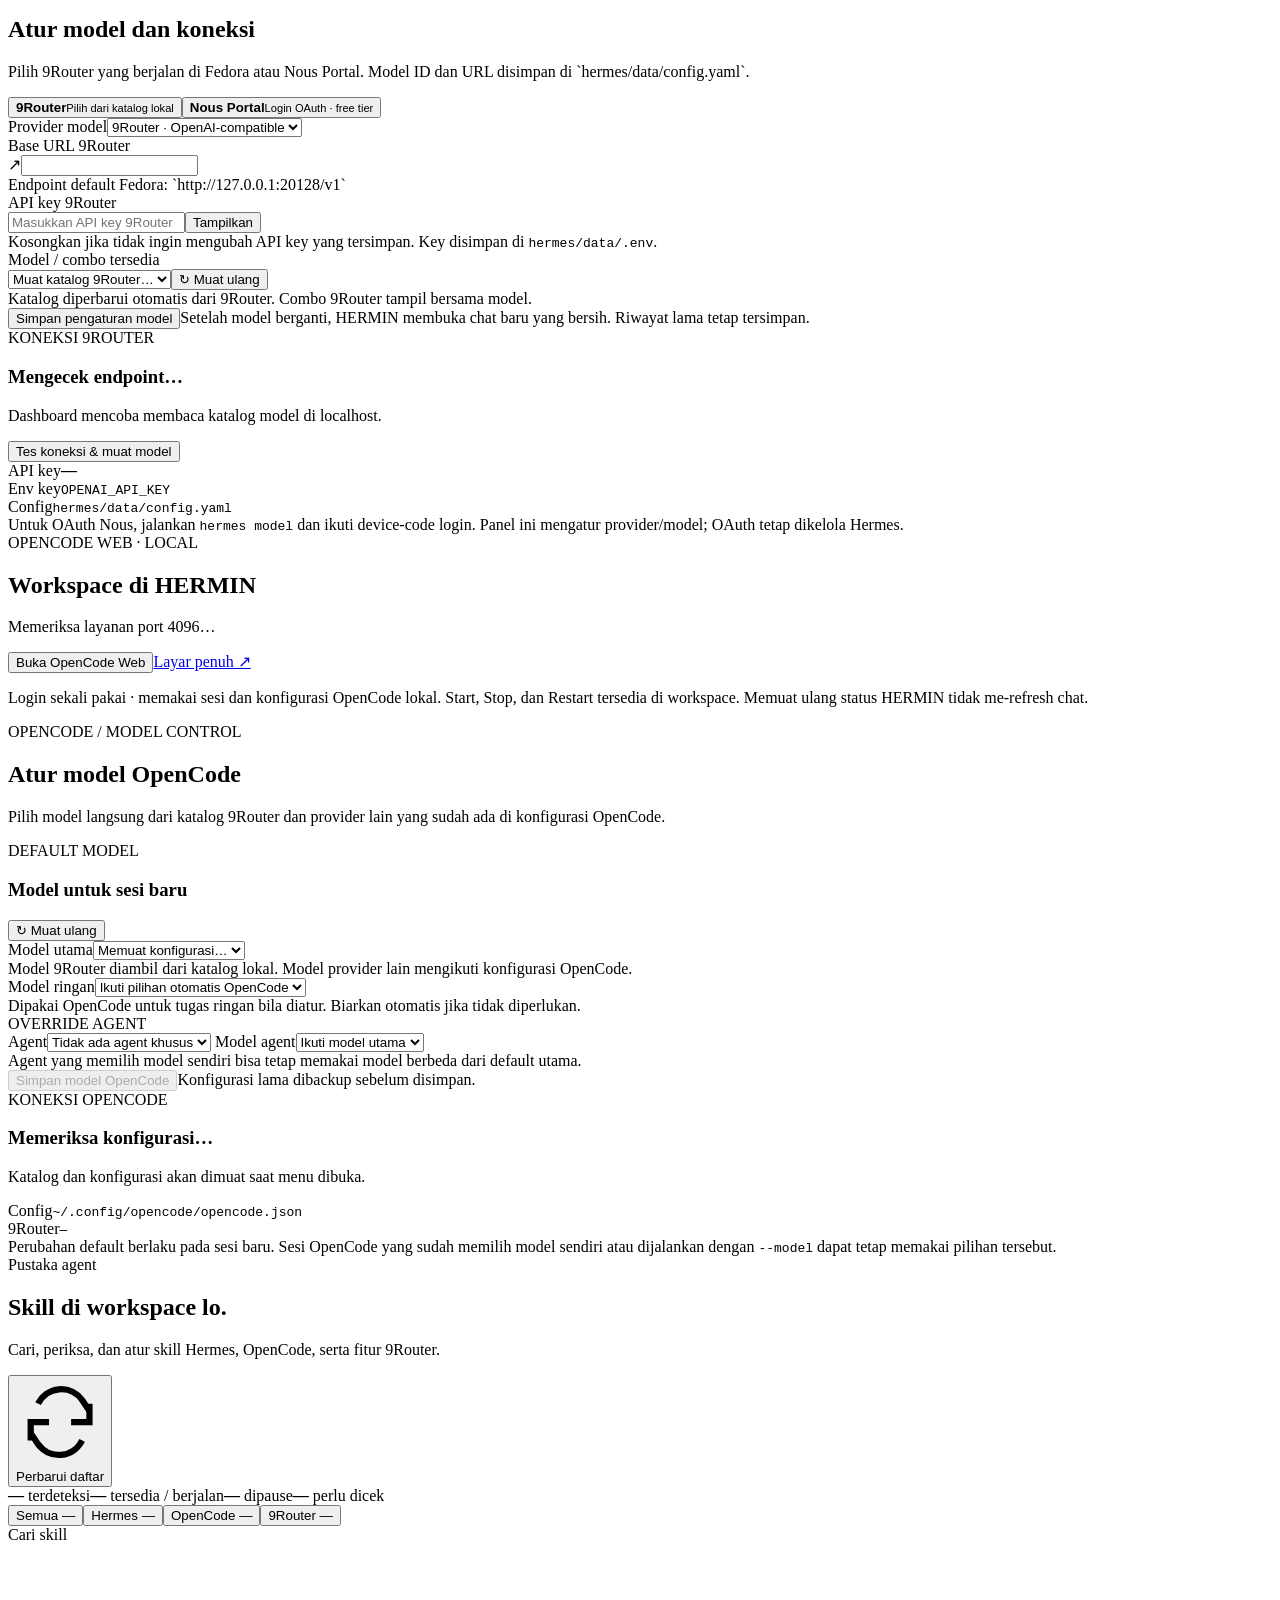
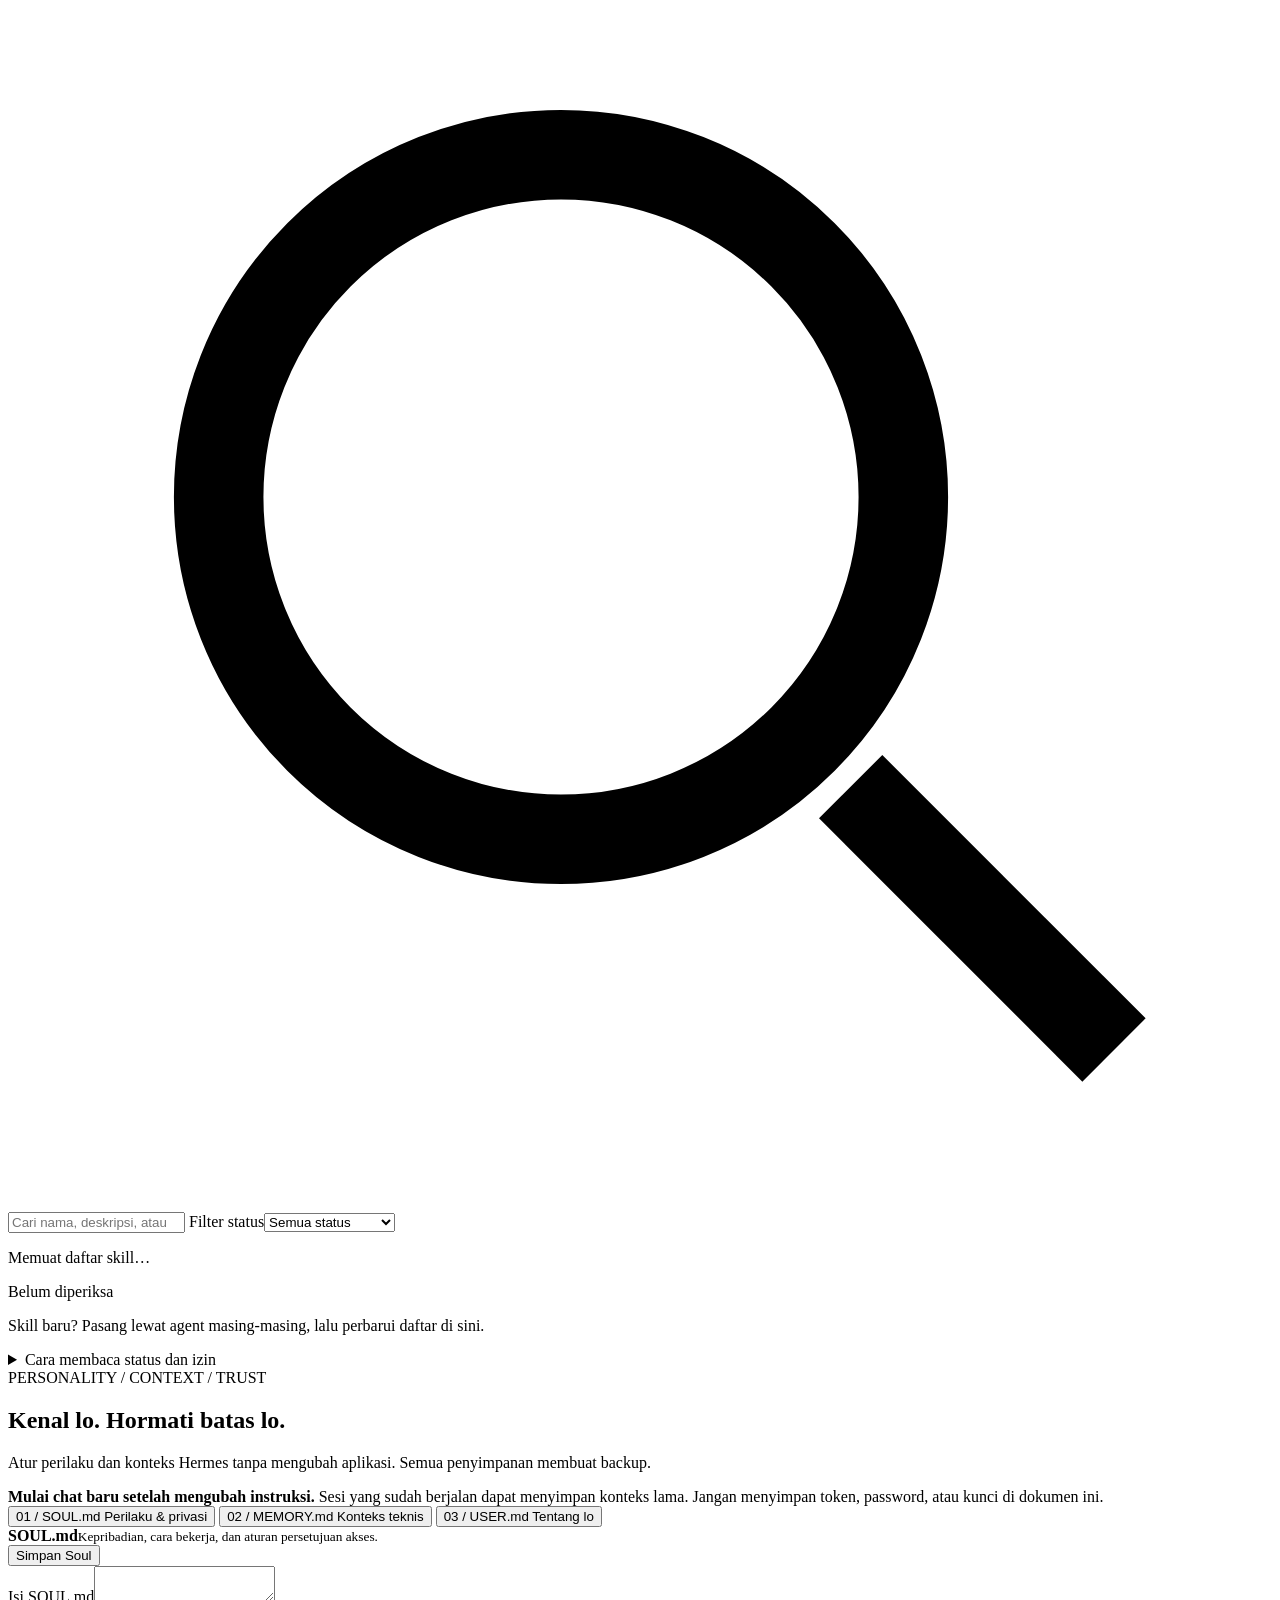
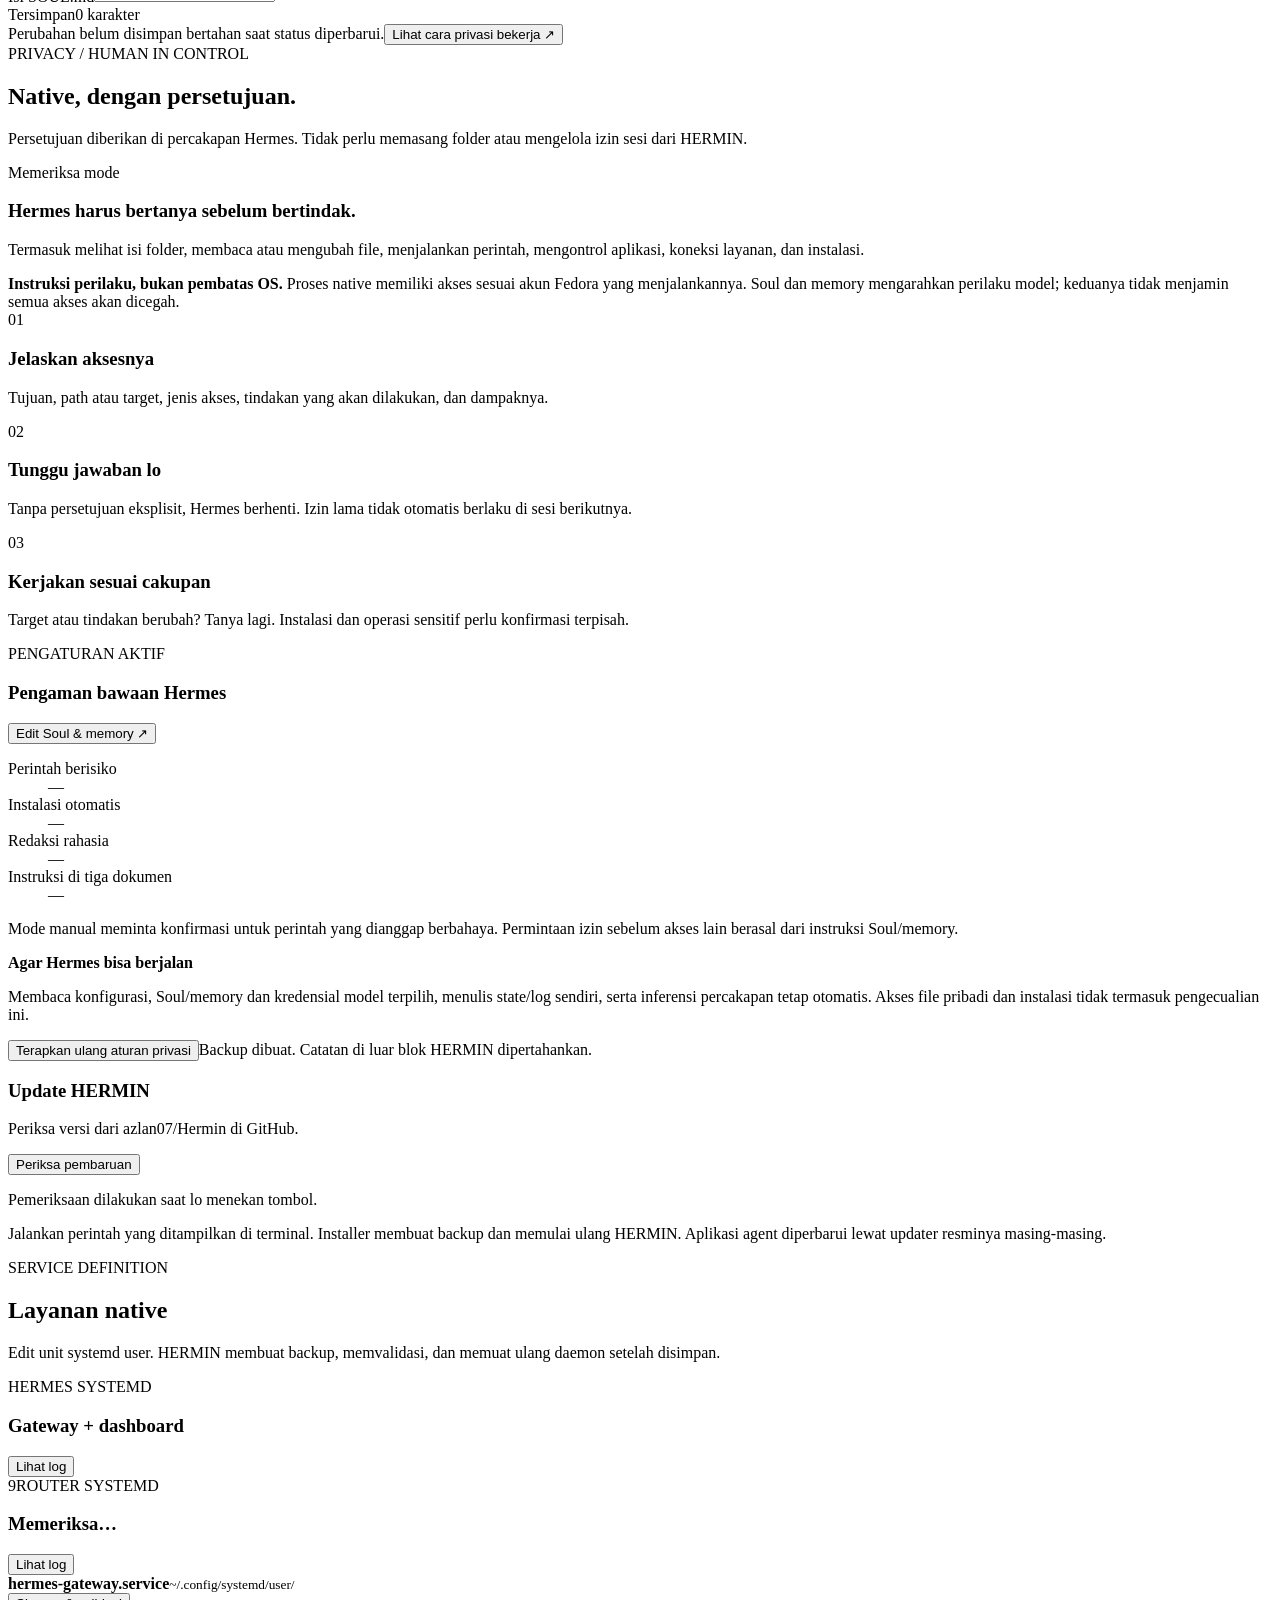
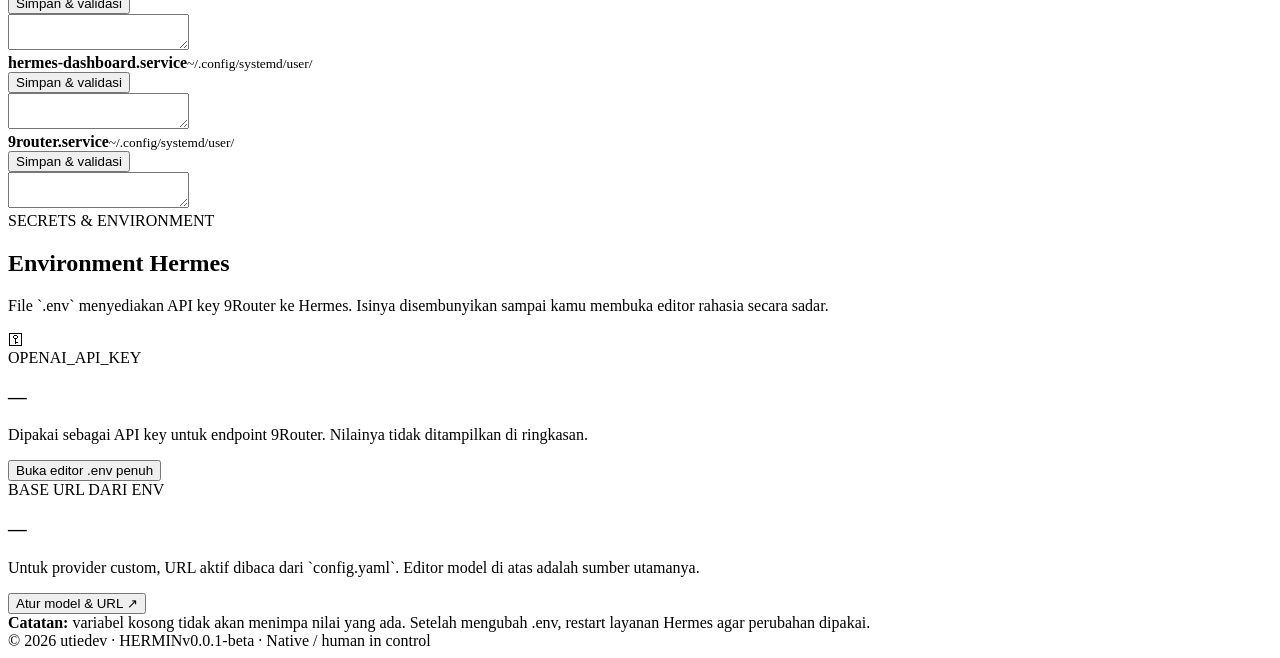
==== commit 7e4bc1c7: "Add local state backup and restore; prepare 0.0.1 beta release" ====
--- a/hermin/index.html
+++ b/hermin/index.html
@@ -156,7 +156,7 @@
         <article class="panel code-panel env-editor-panel" id="env-editor-panel" hidden><div class="code-toolbar"><div><b>hermes/data/.env</b><small>File sensitif · mode 600</small></div><div><span class="file-badge secret-badge">SECRET</span><button class="button primary" id="save-env">Simpan environment</button></div></div><textarea class="code-editor env-editor" id="env-editor" spellcheck="false" aria-label="Edit hermes/data/.env"></textarea><div class="panel-foot"><span class="shield">◆</span> Backup dibuat dengan izin 600. Jangan salin isi file ini ke chat atau log.</div></article>
         <div class="notice warning-note"><b>Catatan:</b> variabel kosong tidak akan menimpa nilai yang ada. Setelah mengubah .env, restart layanan Hermes agar perubahan dipakai.</div>
       </section>
-      <footer><span>HERMIN · HERMES ADMIN</span><span>NATIVE / HUMAN IN CONTROL</span></footer>
+      <footer><span>© 2026 utiedev · HERMIN</span><span>v0.0.1-beta · Native / human in control</span></footer>
     </main>
   </div>
   <div class="modal-backdrop" id="confirm-modal" hidden><section class="modal-card" role="dialog" aria-modal="true" aria-labelledby="modal-title"><button class="modal-close" id="modal-close" aria-label="Tutup">×</button><div class="modal-mark" id="modal-mark">?</div><div class="eyebrow">KONFIRMASI</div><h2 id="modal-title">Lanjutkan?</h2><p id="modal-copy"></p><div class="modal-actions"><button class="button" id="modal-cancel">Batal</button><button class="button primary" id="modal-confirm">Lanjutkan</button></div></section></div>
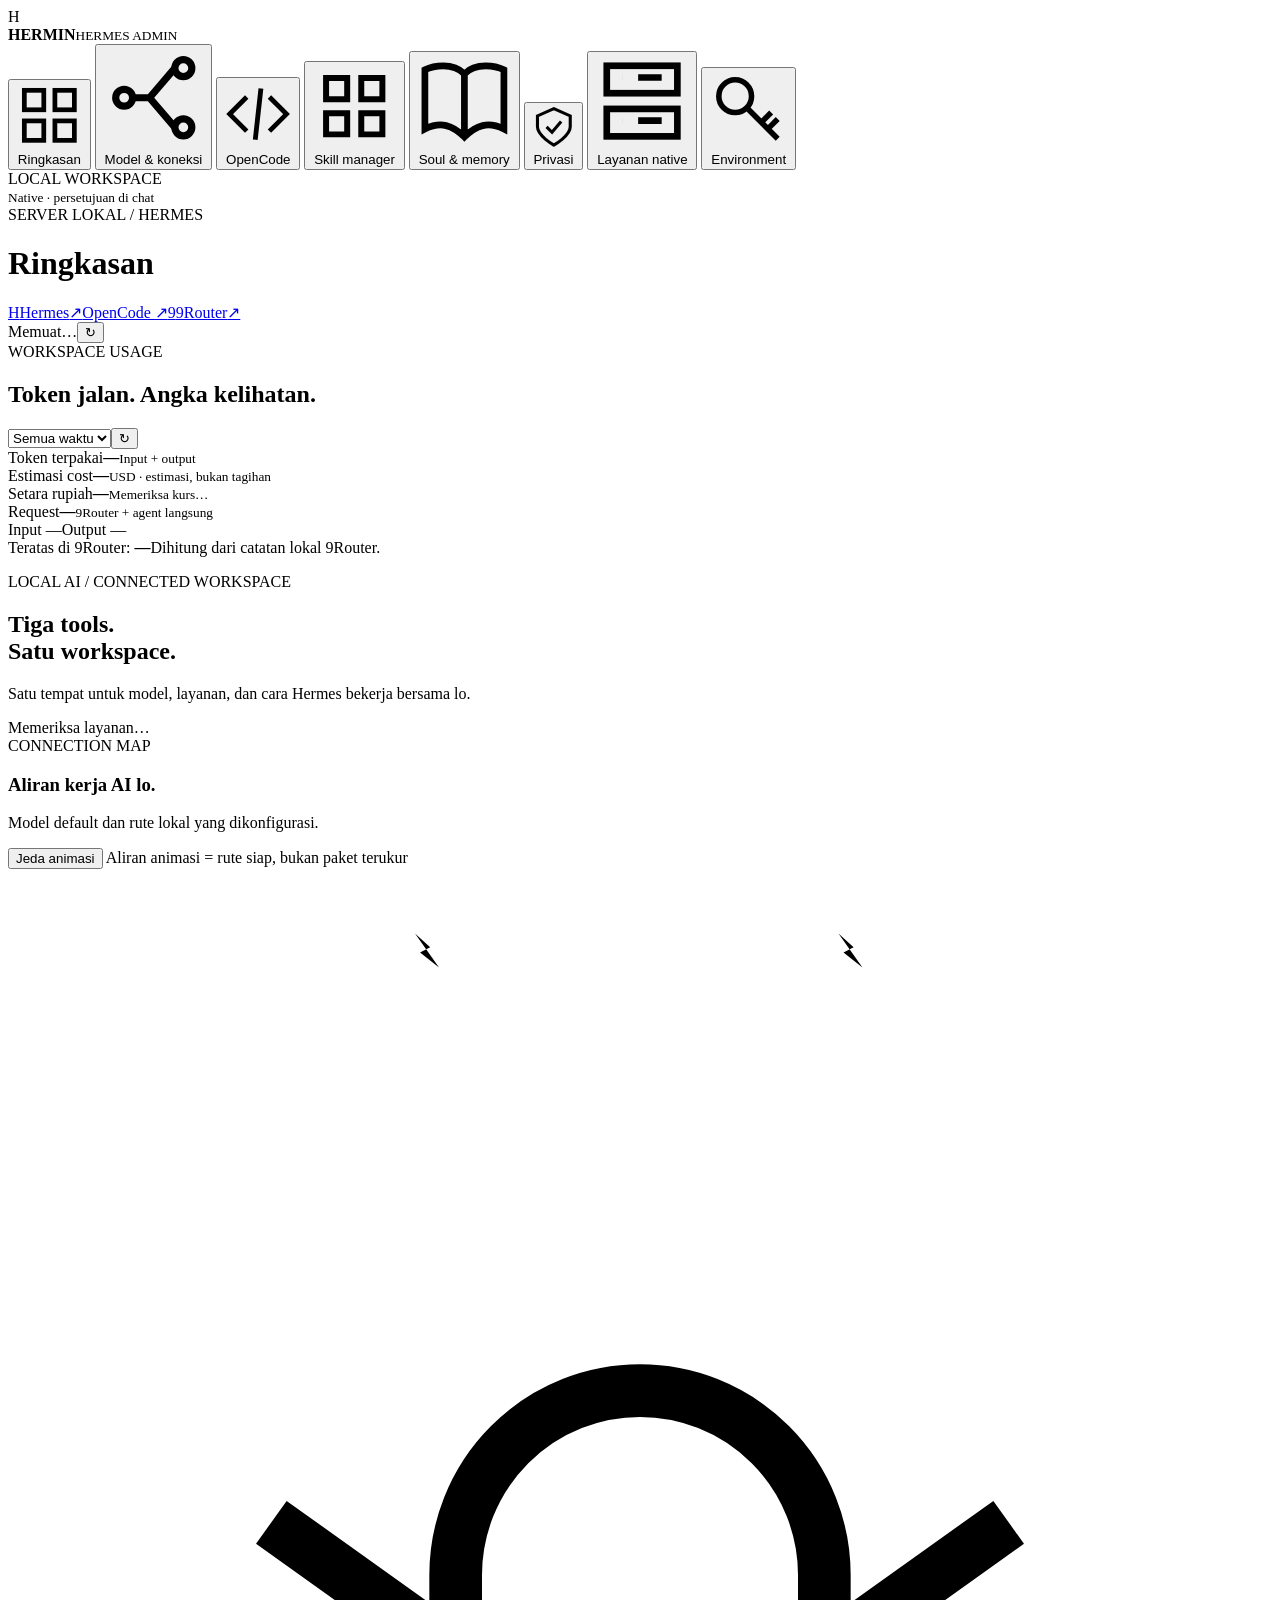
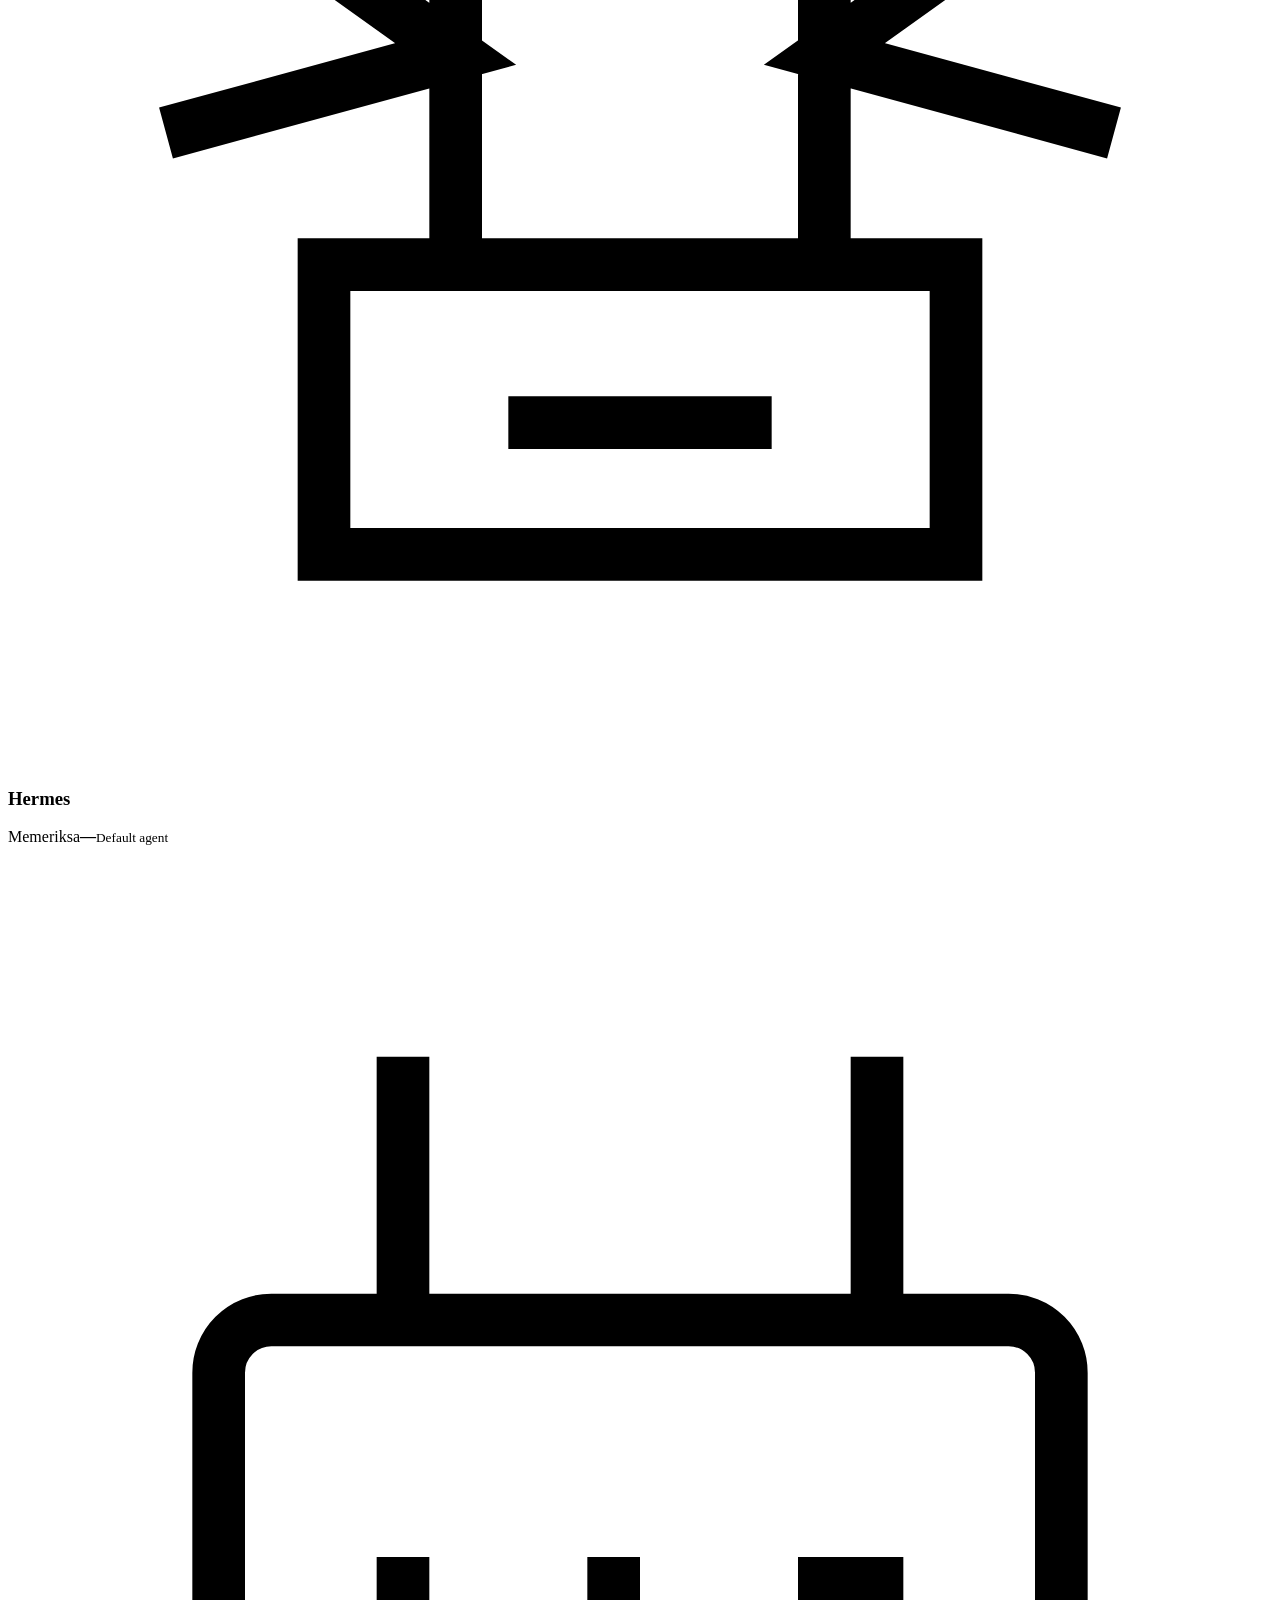
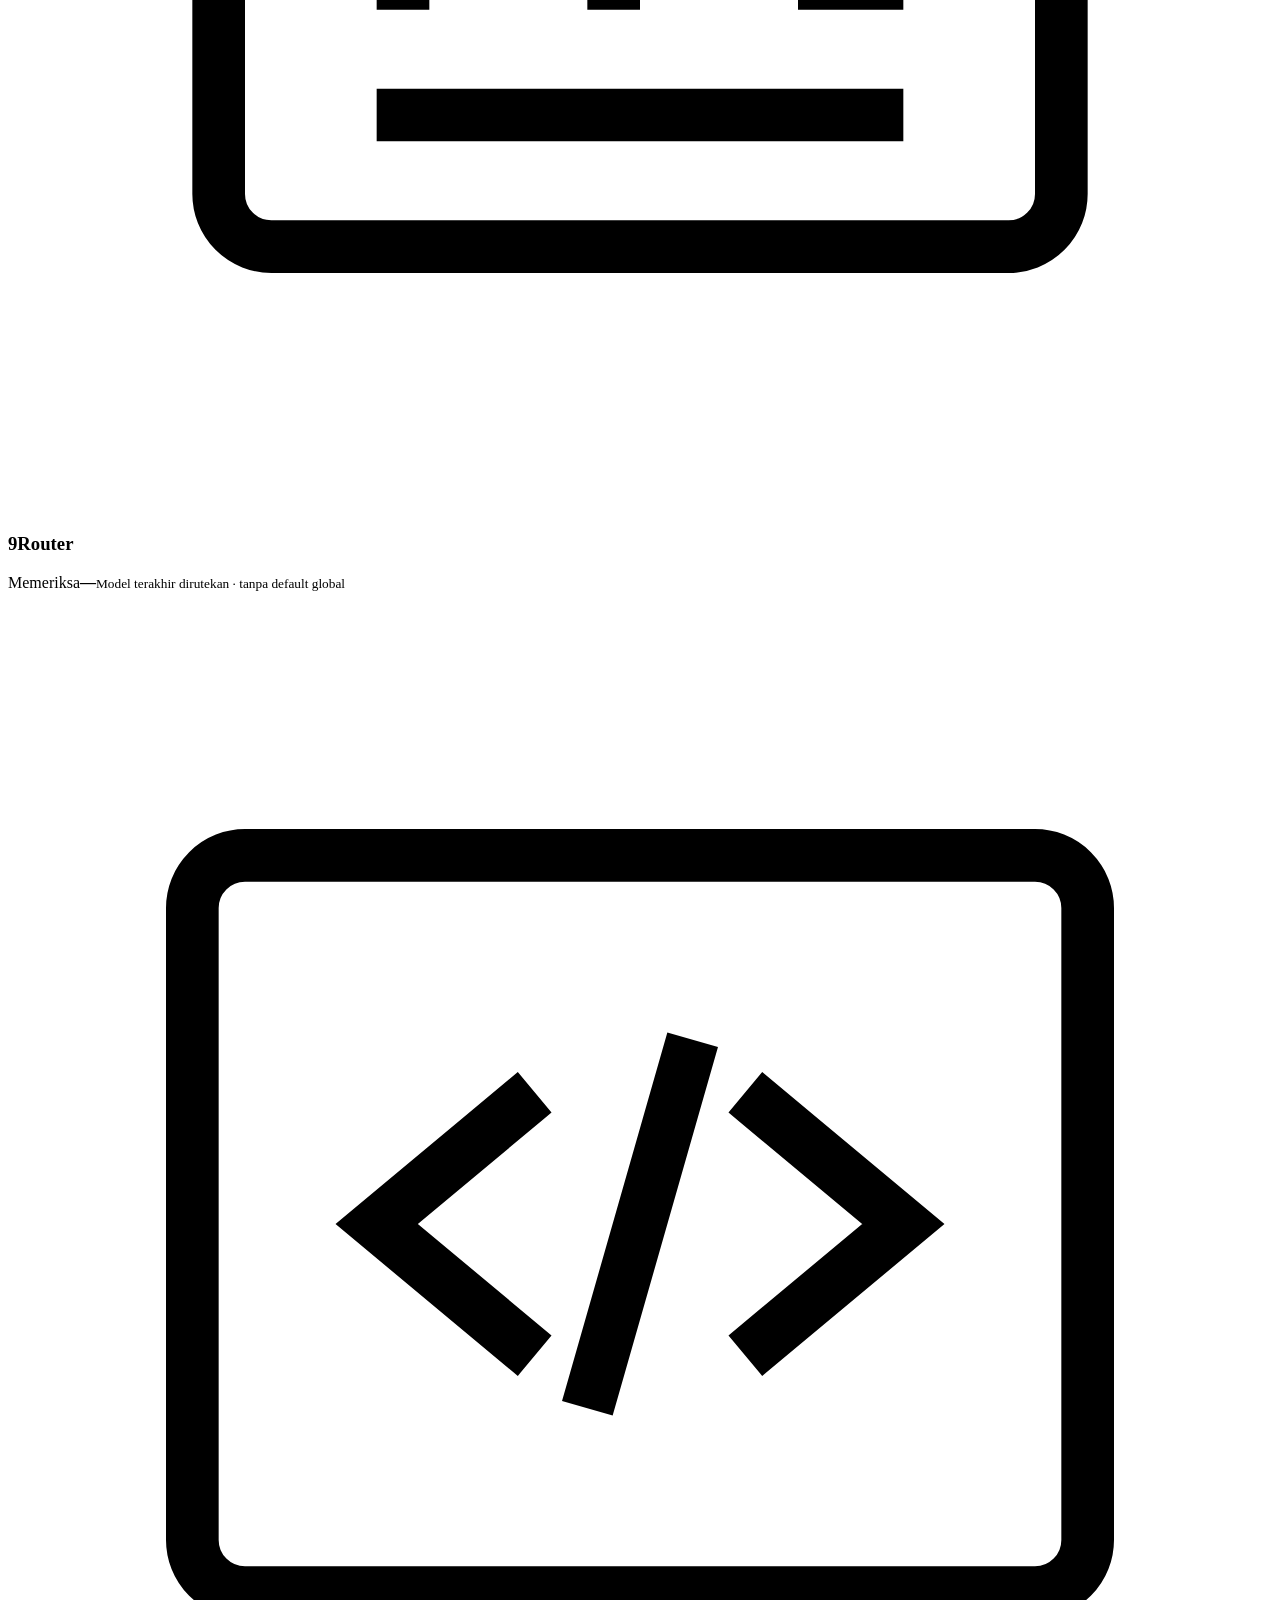
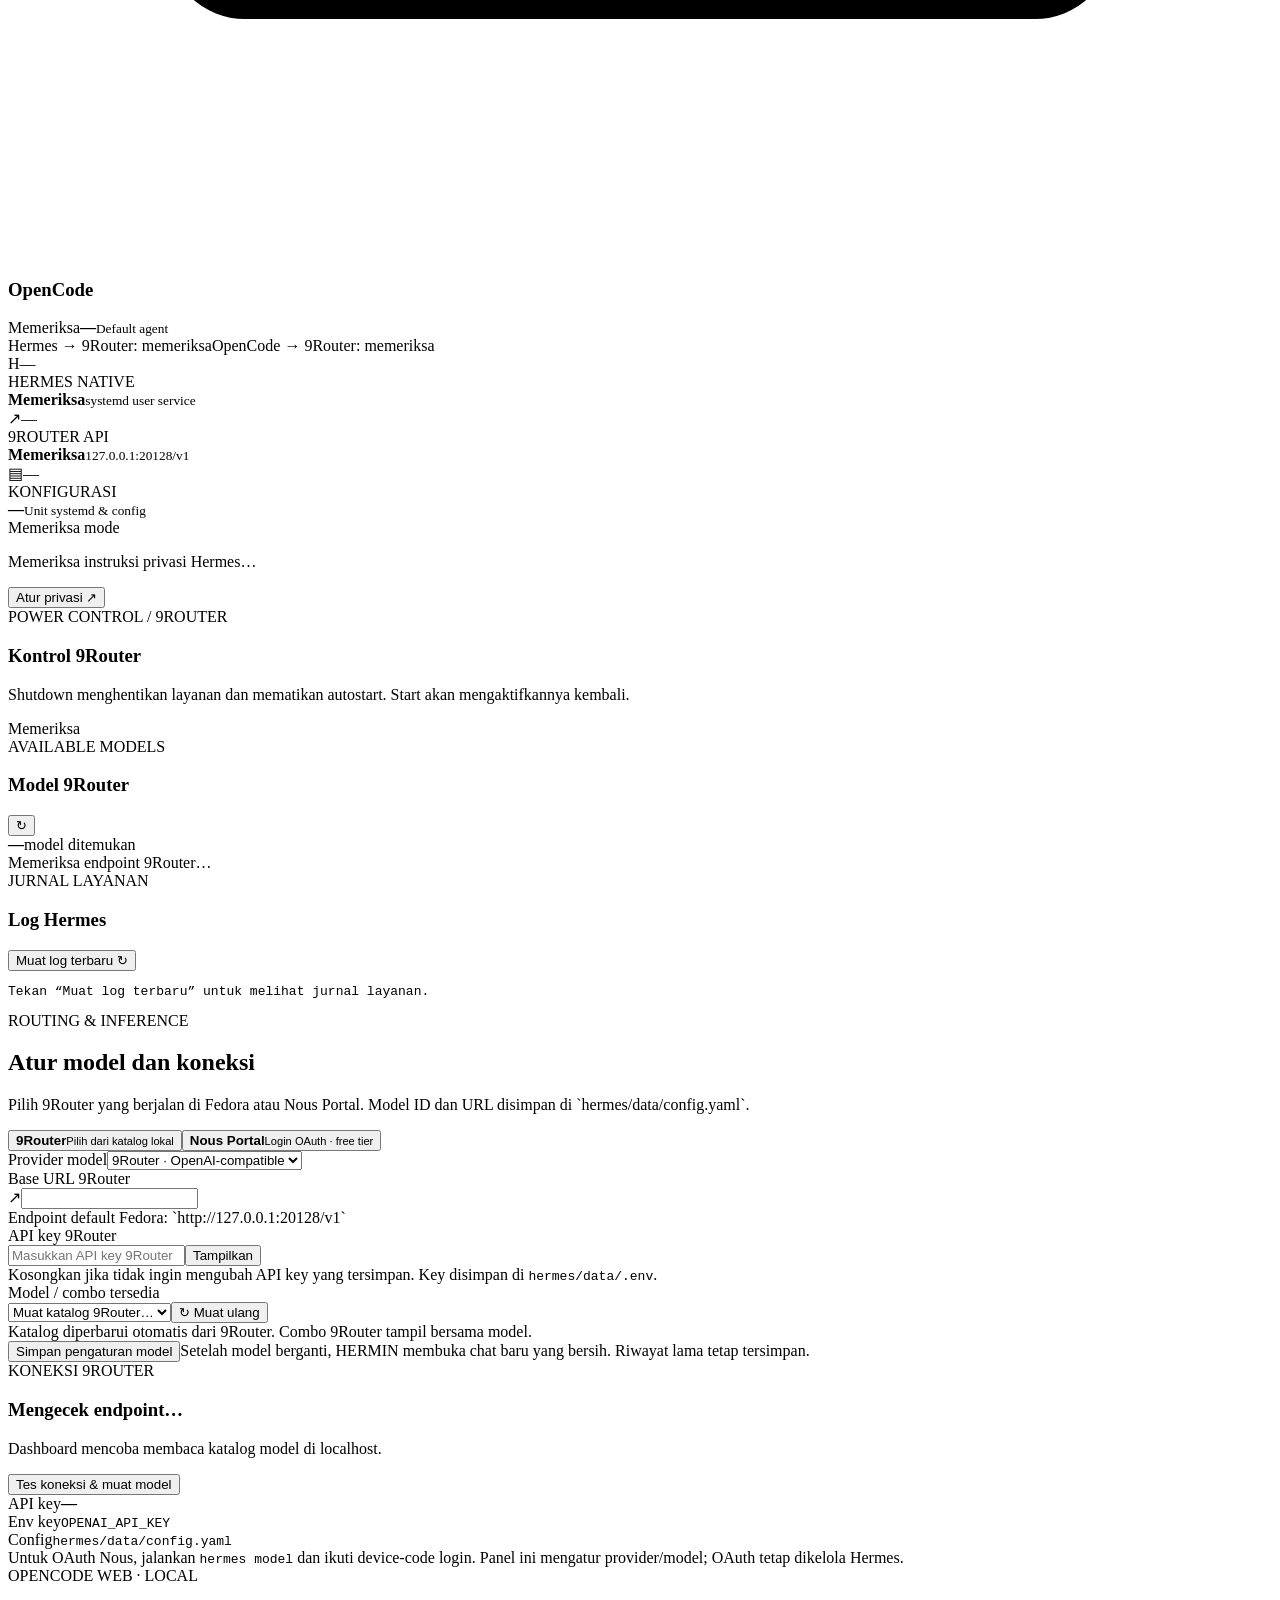
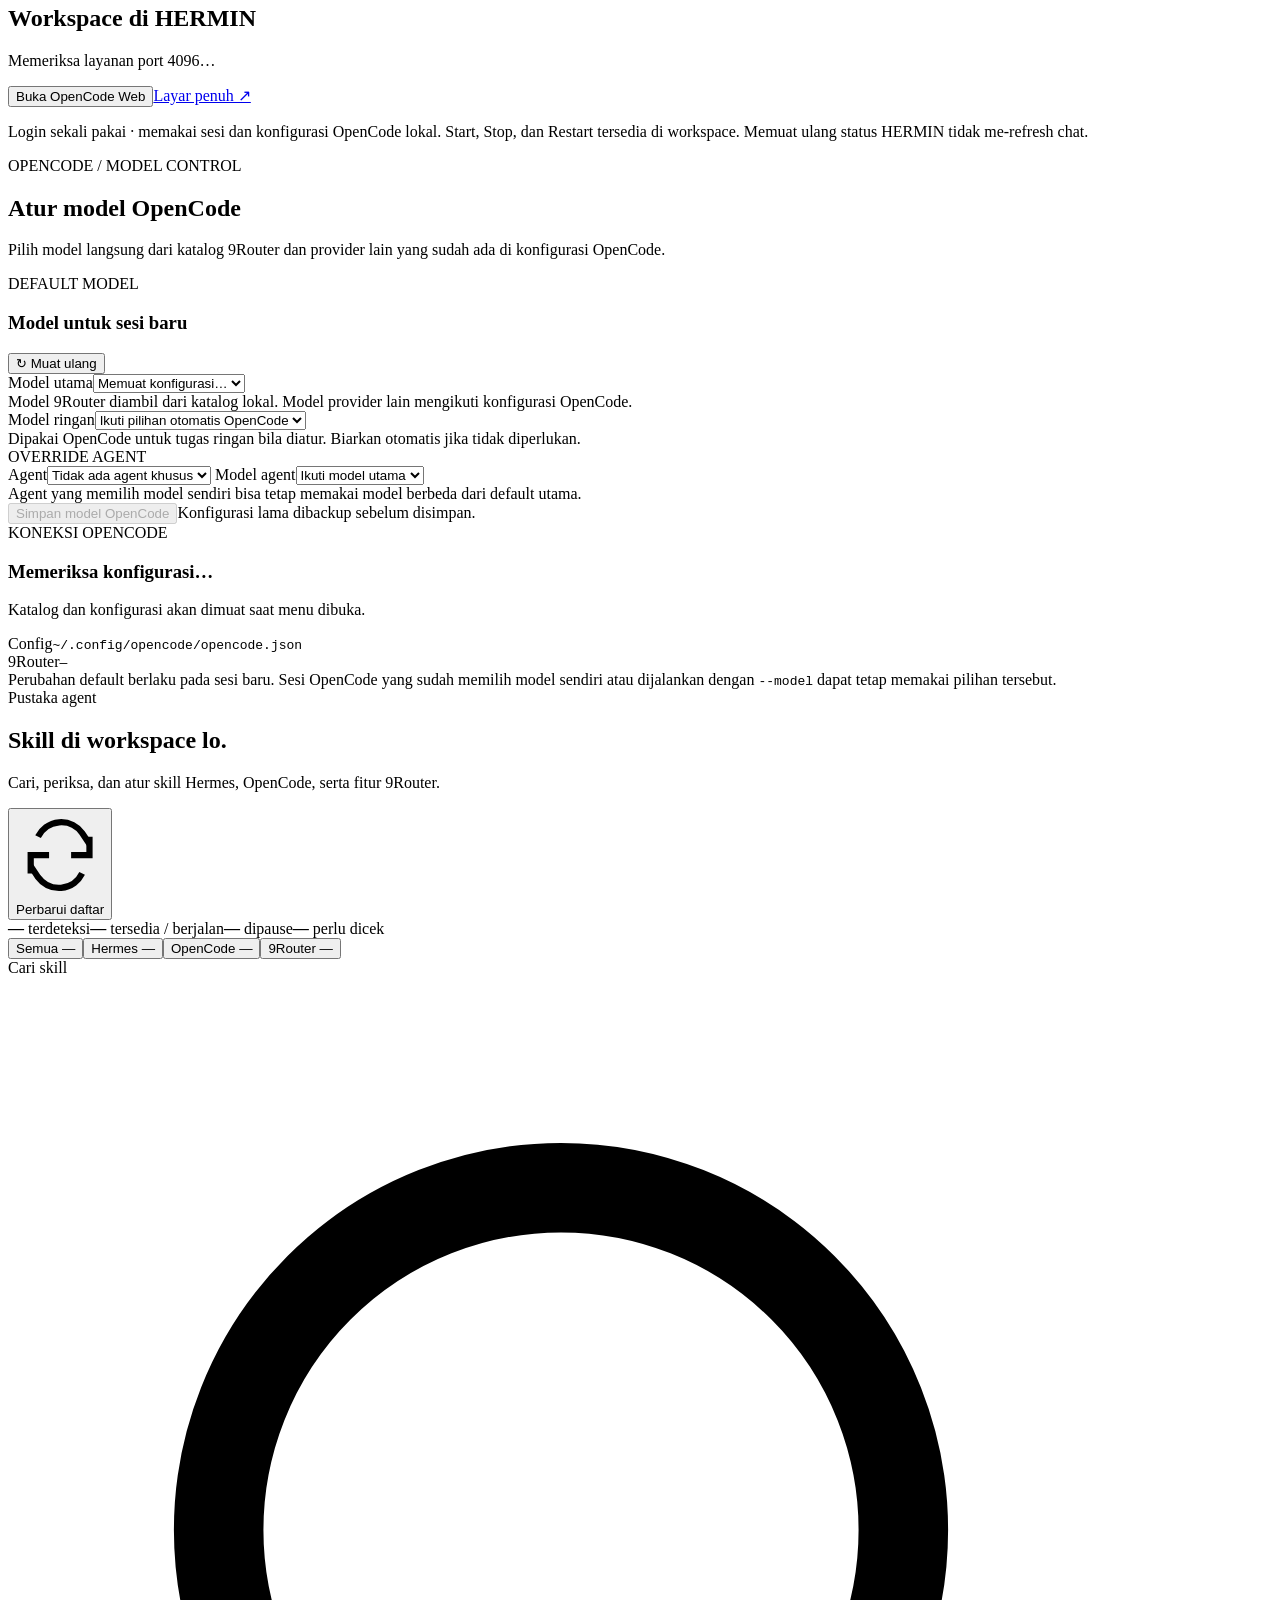
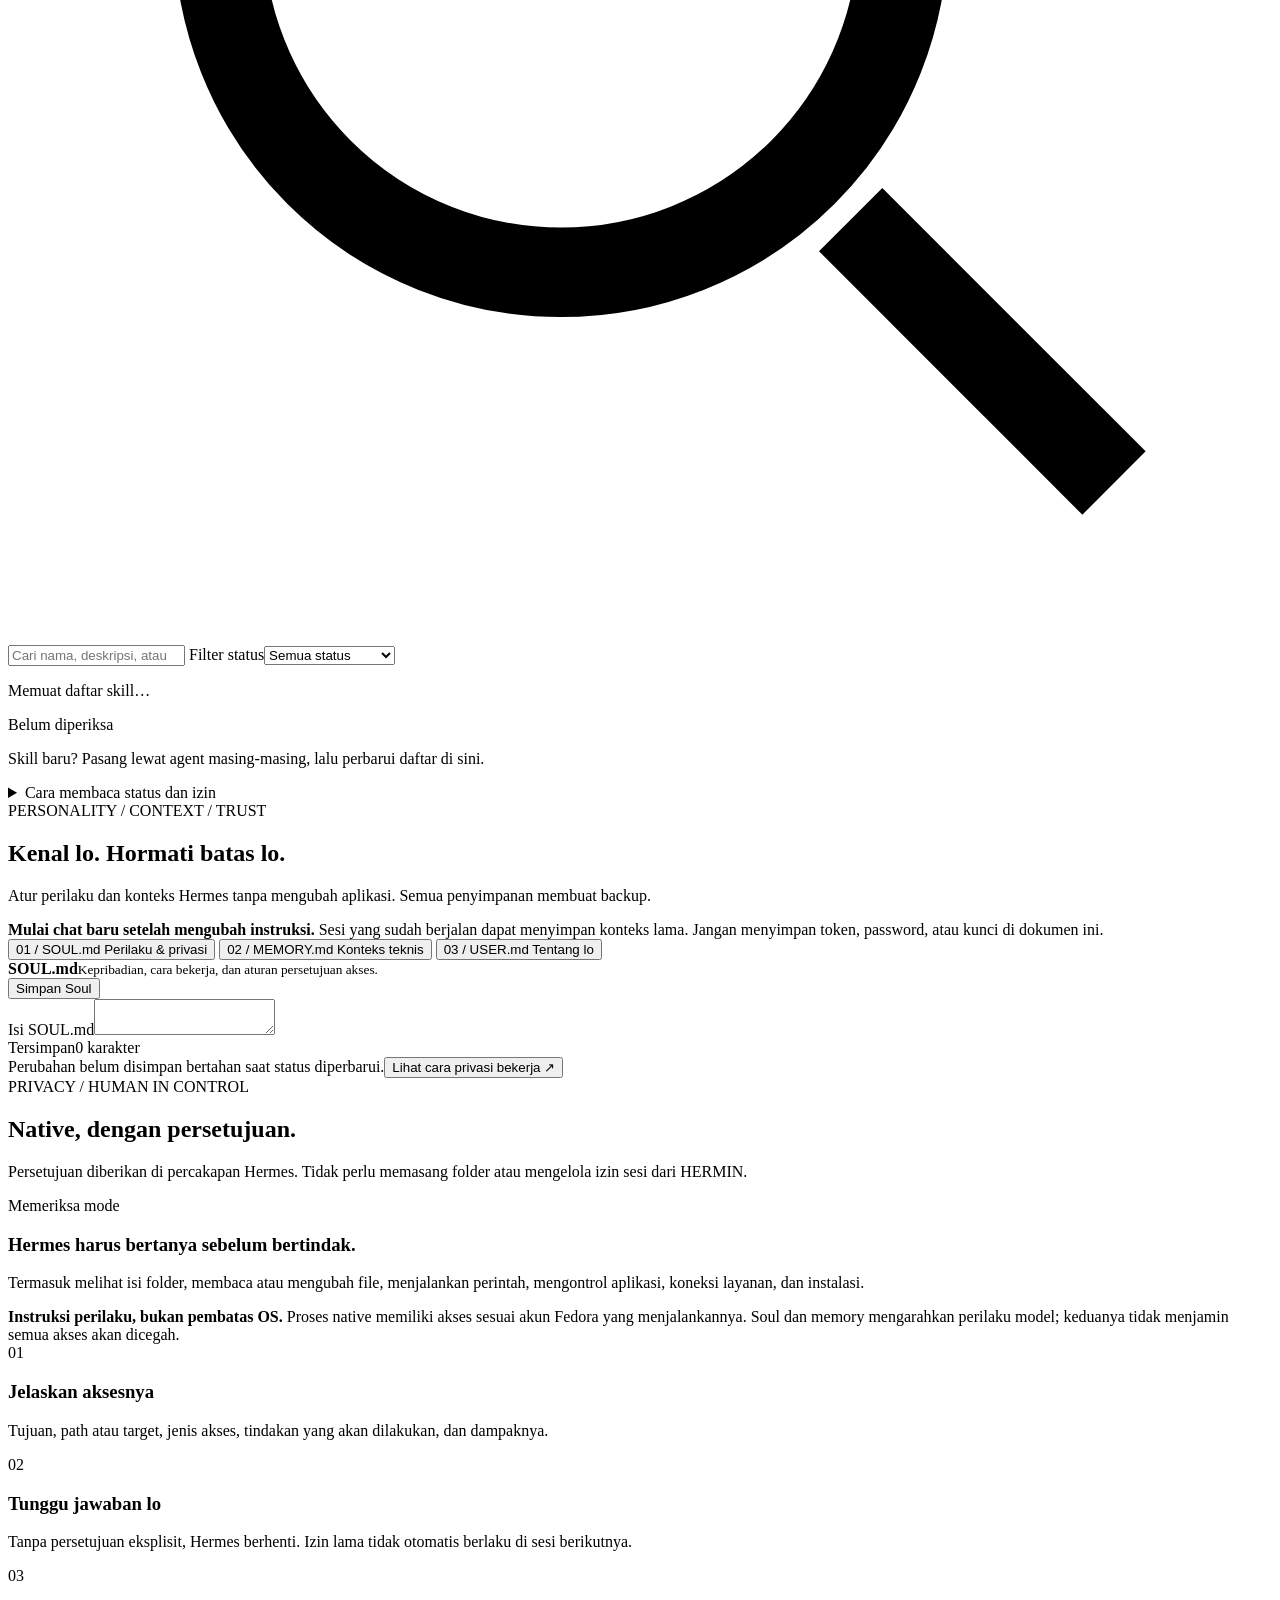
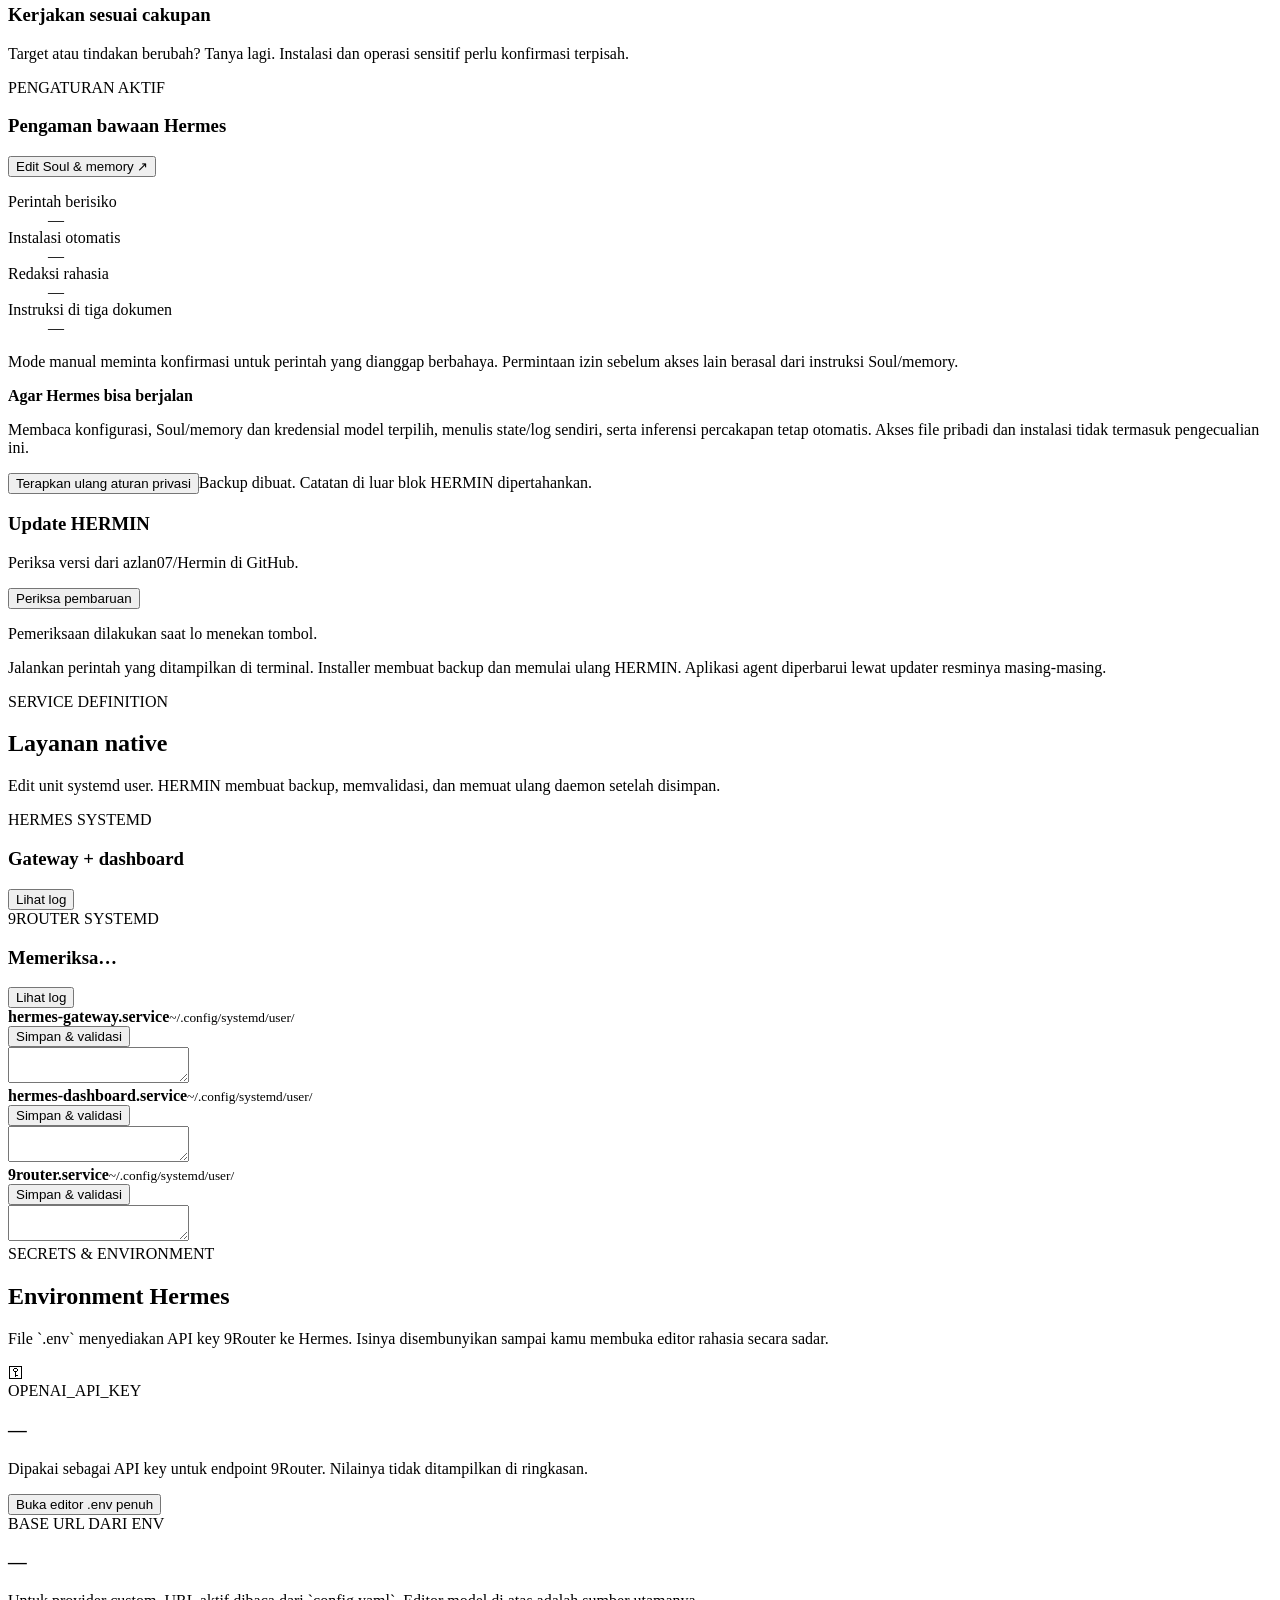
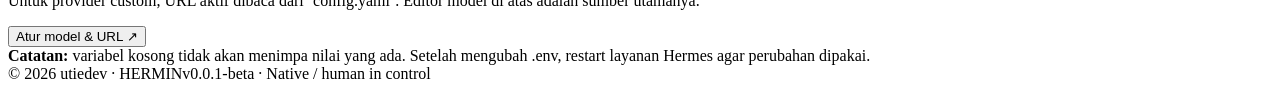
==== commit d7614223: "Redesign overview with combined usage, daily IDR estimates and animated routing" ====
--- a/hermin/index.html
+++ b/hermin/index.html
@@ -36,21 +36,30 @@
       <div class="toast-stack" id="toast-stack" aria-live="polite" aria-atomic="false"></div>
 
       <section class="page active" id="page-overview">
+        <article class="panel usage-panel"><div class="panel-heading"><div><div class="eyebrow">WORKSPACE USAGE</div><h2>Token jalan. Angka kelihatan.</h2></div><div class="usage-controls"><select id="usage-period" class="input" aria-label="Periode pemakaian"><option value="all">Semua waktu</option><option value="24h">24 jam</option><option value="7d">7 hari</option><option value="30d">30 hari</option></select><button class="icon-button small" id="refresh-usage" title="Muat ulang pemakaian" aria-label="Muat ulang pemakaian">↻</button></div></div><div class="usage-metrics"><div class="usage-metric"><span>Token terpakai</span><strong id="usage-tokens">—</strong><small id="usage-token-exact">Input + output</small></div><div class="usage-metric"><span>Estimasi cost</span><strong id="usage-cost">—</strong><small>USD · estimasi, bukan tagihan</small></div><div class="usage-metric usage-rupiah"><span>Setara rupiah</span><strong id="usage-idr">—</strong><small id="usage-fx">Memeriksa kurs…</small></div><div class="usage-metric"><span>Request</span><strong id="usage-requests">—</strong><small>9Router + agent langsung</small></div></div><div class="usage-breakdown"><div class="usage-breakdown-head"><span id="usage-input">Input —</span><span id="usage-output">Output —</span></div><div class="usage-track"><span id="usage-input-bar"></span><span id="usage-output-bar"></span></div></div><div class="usage-foot"><span>Teratas di 9Router: <b id="usage-top-model">—</b></span><span id="usage-note">Dihitung dari catatan lokal 9Router.</span></div><div class="usage-sources" id="usage-sources"></div><p id="usage-fx-source" class="usage-fx-source"></p></article>
         <div class="hero-row">
-          <div class="hero"><div class="hero-kicker">YOUR LOCAL AI WORKBENCH</div><h2>Kontrol penuh.<br><span>Tetap atas izin lo.</span></h2><p>Satu tempat untuk model, layanan, dan cara Hermes bekerja bersama lo.</p><div class="hero-meta"><span class="pulse"></span><span id="hero-state">Memeriksa layanan…</span></div></div>
+          <div class="hero"><div class="hero-kicker">LOCAL AI / CONNECTED WORKSPACE</div><h2>Tiga tools.<br><span>Satu workspace.</span></h2><p>Satu tempat untuk model, layanan, dan cara Hermes bekerja bersama lo.</p><div class="hero-meta"><span class="pulse"></span><span id="hero-state">Memeriksa layanan…</span></div></div>
           <div class="hero-actions"><button class="button primary" data-action="start" hidden>▶ <span>Start Hermes</span></button><button class="button" data-action="restart" hidden>↻ <span>Restart</span></button><button class="button danger" data-action="stop" hidden>■ <span>Stop</span></button><button class="button danger-outline" data-action="shutdown" hidden>⏻ <span>Shutdown</span></button></div>
         </div>
+        <article class="panel network-panel"><div class="panel-heading"><div><div class="eyebrow">CONNECTION MAP</div><h3>Aliran kerja AI lo.</h3><p>Model default dan rute lokal yang dikonfigurasi.</p></div><button class="button" id="network-motion" aria-pressed="false">Jeda animasi</button><span class="network-legend"><i></i> Aliran animasi = rute siap, bukan paket terukur</span></div>
+          <div class="network-map" role="group" aria-label="Koneksi Hermes, 9Router dan OpenCode">
+            <svg class="network-wires" viewBox="0 0 1000 180" preserveAspectRatio="none" aria-hidden="true"><g id="wire-hermes" class="wire"><path class="wire-base" d="M175 64 H500"/><path class="wire-energy" d="M175 64 H500"/><path class="wire-broken" d="M175 64 H310 M355 64 H500"/><path class="wire-spark" d="m322 51 12 11-8 4 15 12"/></g><g id="wire-opencode" class="wire"><path class="wire-base" d="M500 64 H825"/><path class="wire-energy" d="M500 64 H825"/><path class="wire-broken" d="M500 64 H645 M690 64 H825"/><path class="wire-spark" d="m657 51 12 11-8 4 15 12"/></g></svg>
+            <div class="network-node"><span class="network-tool-icon" aria-hidden="true"><svg viewBox="0 0 48 48" fill="none" stroke="currentColor" stroke-width="2"><path d="M12 29h24v11H12zM17 29V18a7 7 0 0 1 14 0v11M10 16l7 5-11 3m32-8-7 5 11 3M19 35h10"/></svg></span><h3>Hermes</h3><span id="net-hermes-state" class="network-state">Memeriksa</span><b id="net-hermes-model">—</b><small id="net-hermes-recent">Default agent</small></div>
+            <div class="network-node router-node"><span class="network-tool-icon" aria-hidden="true"><svg viewBox="0 0 48 48" fill="none" stroke="currentColor" stroke-width="2"><rect x="8" y="18" width="32" height="20" rx="2"/><path d="M15 18V8m18 10V8M14 28h2m6 0h2m6 0h4M14 33h20"/></svg></span><h3>9Router</h3><span id="net-router-state" class="network-state">Memeriksa</span><b id="net-router-model">—</b><small>Model terakhir dirutekan · tanpa default global</small></div>
+            <div class="network-node"><span class="network-tool-icon" aria-hidden="true"><svg viewBox="0 0 48 48" fill="none" stroke="currentColor" stroke-width="2"><rect x="7" y="10" width="34" height="28" rx="2"/><path d="m20 19-6 5 6 5m8-10 6 5-6 5M26 17l-4 14"/></svg></span><h3>OpenCode</h3><span id="net-opencode-state" class="network-state">Memeriksa</span><b id="net-opencode-model">—</b><small id="net-opencode-recent">Default agent</small></div>
+          </div><div class="network-caption"><span id="link-hermes">Hermes → 9Router: memeriksa</span><span id="link-opencode">OpenCode → 9Router: memeriksa</span></div>
+        </article>
         <div class="stat-grid">
           <article class="stat-card"><div class="stat-top"><span class="stat-icon violet">H</span><span class="status-pill" id="hermes-pill">—</span></div><div class="stat-label">HERMES NATIVE</div><strong id="hermes-status">Memeriksa</strong><small id="hermes-detail">systemd user service</small></article>
           <article class="stat-card"><div class="stat-top"><span class="stat-icon amber">↗</span><span class="status-pill" id="router-pill">—</span></div><div class="stat-label">9ROUTER API</div><strong id="router-status">Memeriksa</strong><small id="router-detail">127.0.0.1:20128/v1</small></article>
-          <article class="stat-card"><div class="stat-top"><span class="stat-icon blue">◈</span><span class="status-pill neutral" id="key-pill">—</span></div><div class="stat-label">MODEL DEFAULT</div><strong id="model-status">—</strong><small id="model-detail">—</small></article>
+
           <article class="stat-card"><div class="stat-top"><span class="stat-icon green">▤</span><span class="status-pill neutral" id="services-pill">—</span></div><div class="stat-label">KONFIGURASI</div><strong id="services-status">—</strong><small id="services-detail">Unit systemd & config</small></article>
         </div>
         <article class="native-strip"><div><span class="status-pill neutral" id="native-mode">Memeriksa mode</span><p id="native-summary">Memeriksa instruksi privasi Hermes…</p></div><button class="text-button" data-page="privacy">Atur privasi ↗</button></article>
         <article class="panel dashboard-controls"><div class="panel-heading"><div><div class="eyebrow">POWER CONTROL / 9ROUTER</div><h3>Kontrol 9Router</h3><p>Shutdown menghentikan layanan dan mematikan autostart. Start akan mengaktifkannya kembali.</p></div><span class="status-pill neutral" id="router-power-state">Memeriksa</span></div><div class="service-controls"><button class="button primary" data-router-action="start" hidden>▶ Start</button><button class="button" data-router-action="restart" hidden>↻ Restart</button><button class="button danger" data-router-action="stop" hidden>■ Stop</button><button class="button danger-outline" data-router-action="shutdown" hidden>⏻ Shutdown</button></div></article>
-        <article class="panel usage-panel"><div class="panel-heading"><div><div class="eyebrow">9ROUTER USAGE</div><h3>Konsumsi token & cost</h3></div><div class="usage-controls"><select id="usage-period" class="input" aria-label="Periode pemakaian"><option value="24h">24 jam</option><option value="7d">7 hari</option><option value="30d">30 hari</option></select><button class="icon-button small" id="refresh-usage" title="Muat ulang pemakaian" aria-label="Muat ulang pemakaian">↻</button></div></div><div class="usage-metrics"><div class="usage-metric"><span>Token terpakai</span><strong id="usage-tokens">—</strong><small id="usage-token-exact">Input + output</small></div><div class="usage-metric"><span>Estimasi cost</span><strong id="usage-cost">—</strong><small>USD · bukan tagihan</small></div><div class="usage-metric"><span>Request</span><strong id="usage-requests">—</strong><small>Seluruh trafik 9Router</small></div></div><div class="usage-breakdown"><div class="usage-breakdown-head"><span id="usage-input">Input —</span><span id="usage-output">Output —</span></div><div class="usage-track"><span id="usage-input-bar"></span><span id="usage-output-bar"></span></div></div><div class="usage-foot"><span>Model teratas: <b id="usage-top-model">—</b></span><span id="usage-note">Dihitung dari catatan lokal 9Router.</span></div></article>
+
         <div class="content-grid">
-          <article class="panel"><div class="panel-heading"><div><div class="eyebrow">MODEL ROUTING</div><h3>Koneksi aktif</h3></div><button class="text-button" data-page="model">Atur koneksi <span>↗</span></button></div><div class="route-flow"><div class="route-node"><span class="node-dot purple"></span><div><b>Hermes Agent</b><small>Model: <span id="route-model">—</span></small></div></div><div class="route-line"><span>HTTP /v1</span></div><div class="route-node"><span class="node-dot orange"></span><div><b id="route-provider">Custom endpoint</b><small id="route-url">—</small></div></div></div><div class="panel-foot"><span class="shield">◆</span> Koneksi lokal dibatasi ke laptop ini.</div></article>
+
           <article class="panel"><div class="panel-heading"><div><div class="eyebrow">AVAILABLE MODELS</div><h3>Model 9Router</h3></div><button class="icon-button small" id="refresh-models" title="Muat ulang model" aria-label="Muat ulang model">↻</button></div><div class="model-count"><strong id="model-count">—</strong><span>model ditemukan</span></div><div class="model-list" id="model-list"><div class="empty-state">Memeriksa endpoint 9Router…</div></div></article>
         </div>
         <article class="panel logs-panel"><div class="panel-heading"><div><div class="eyebrow">JURNAL LAYANAN</div><h3>Log Hermes</h3></div><button class="text-button" id="load-logs">Muat log terbaru <span>↻</span></button></div><pre id="logs">Tekan “Muat log terbaru” untuk melihat jurnal layanan.</pre></article>
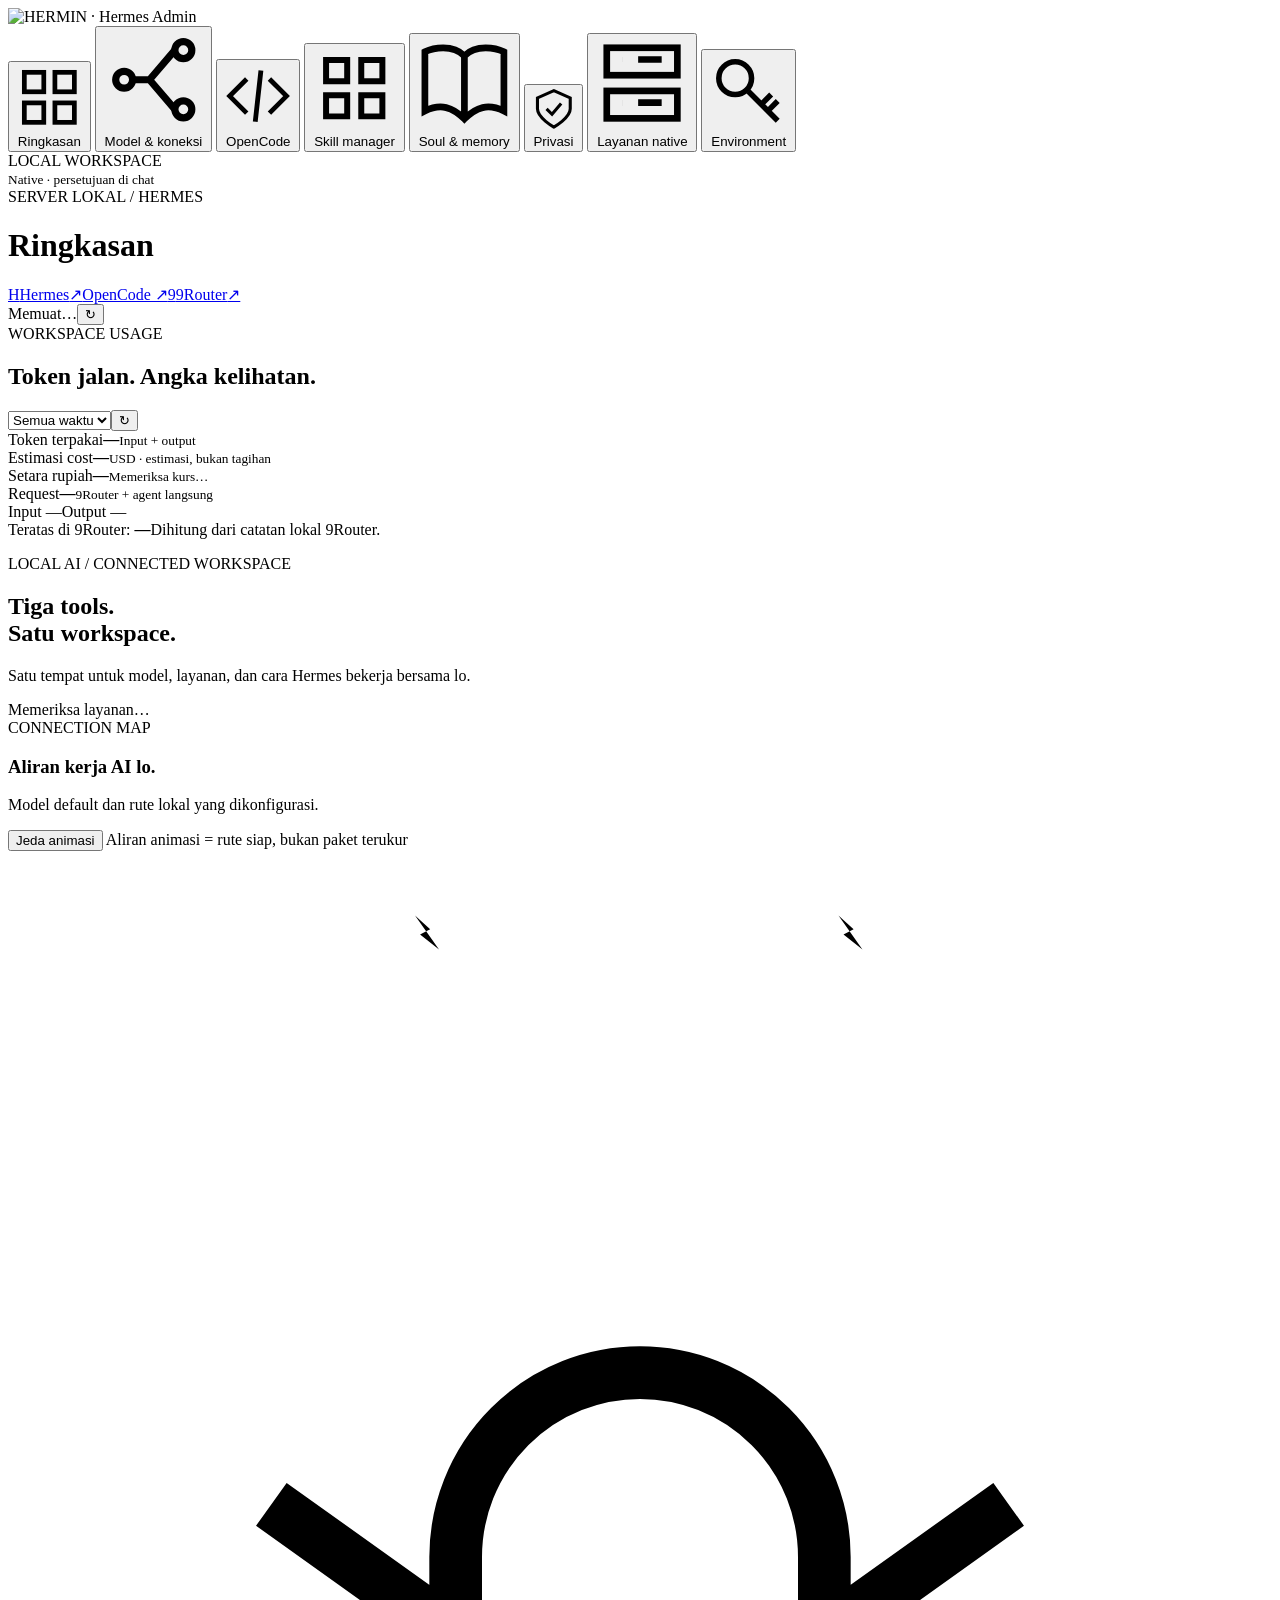
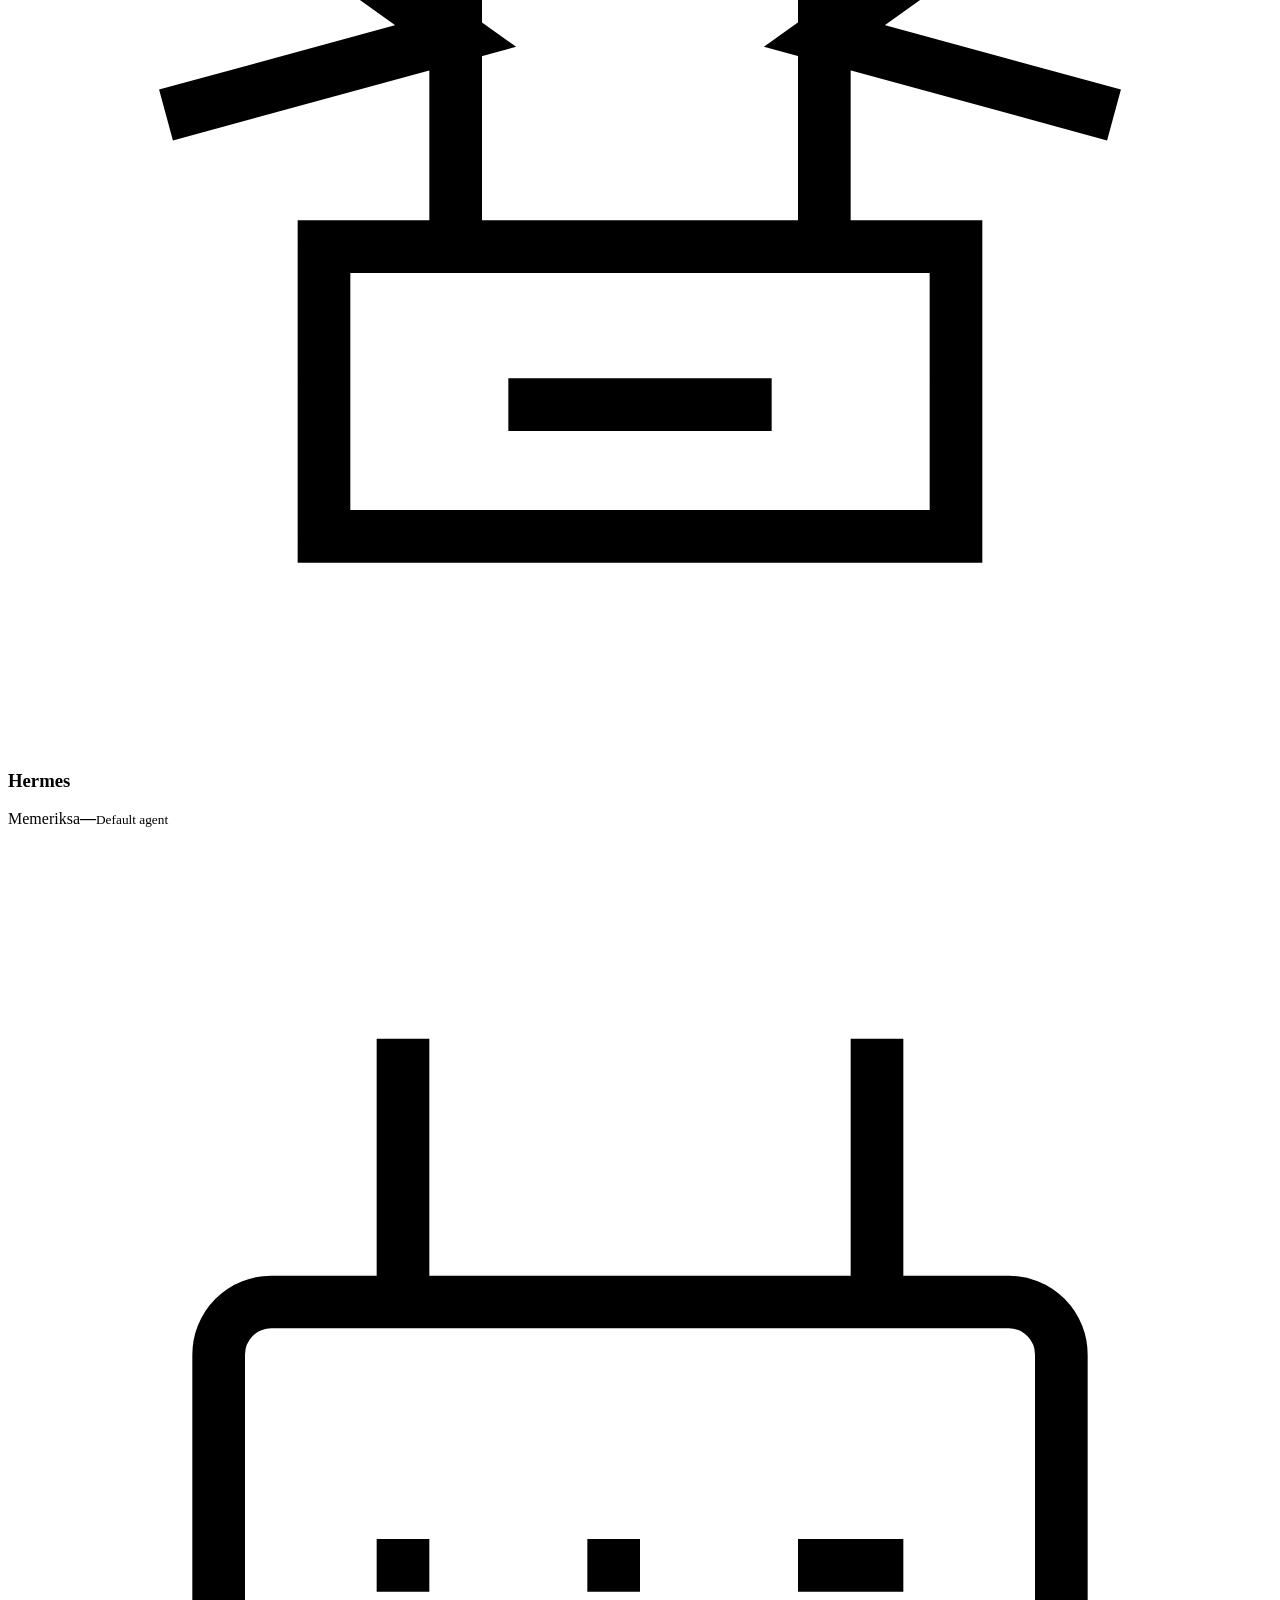
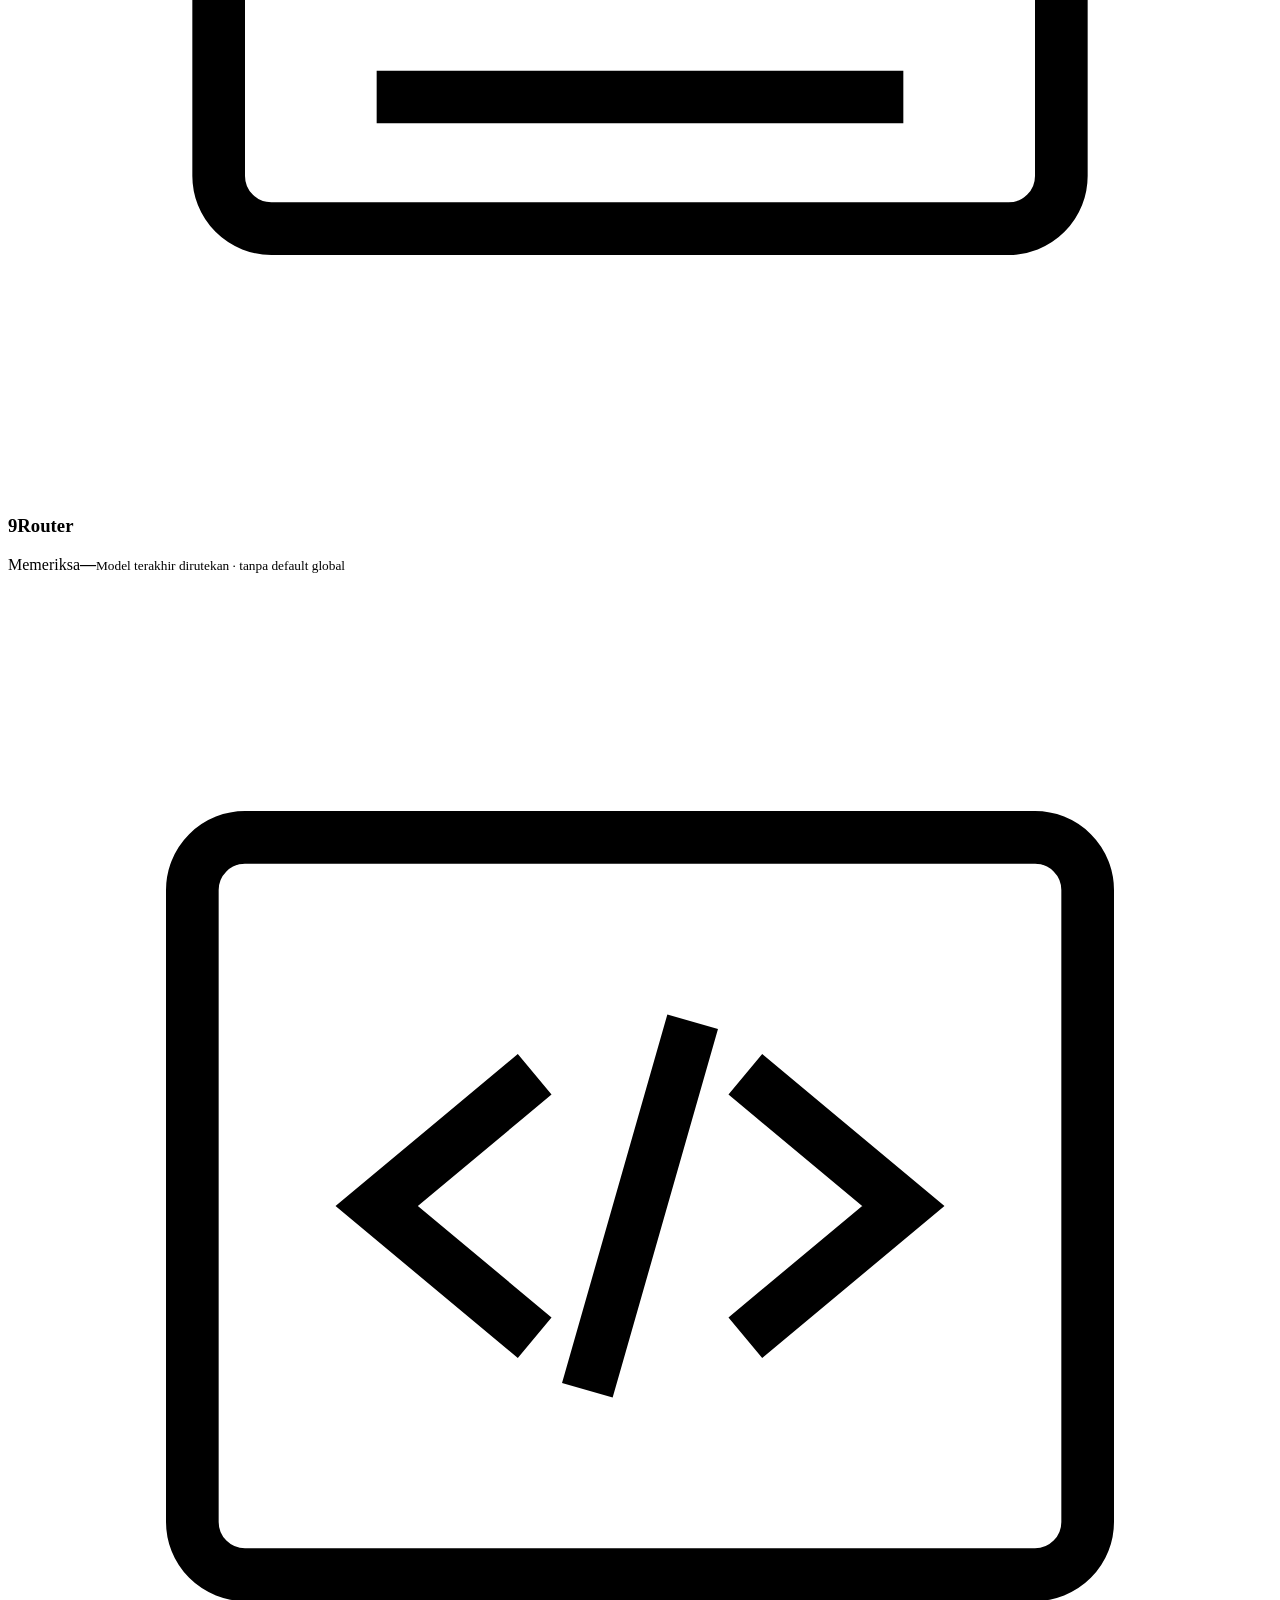
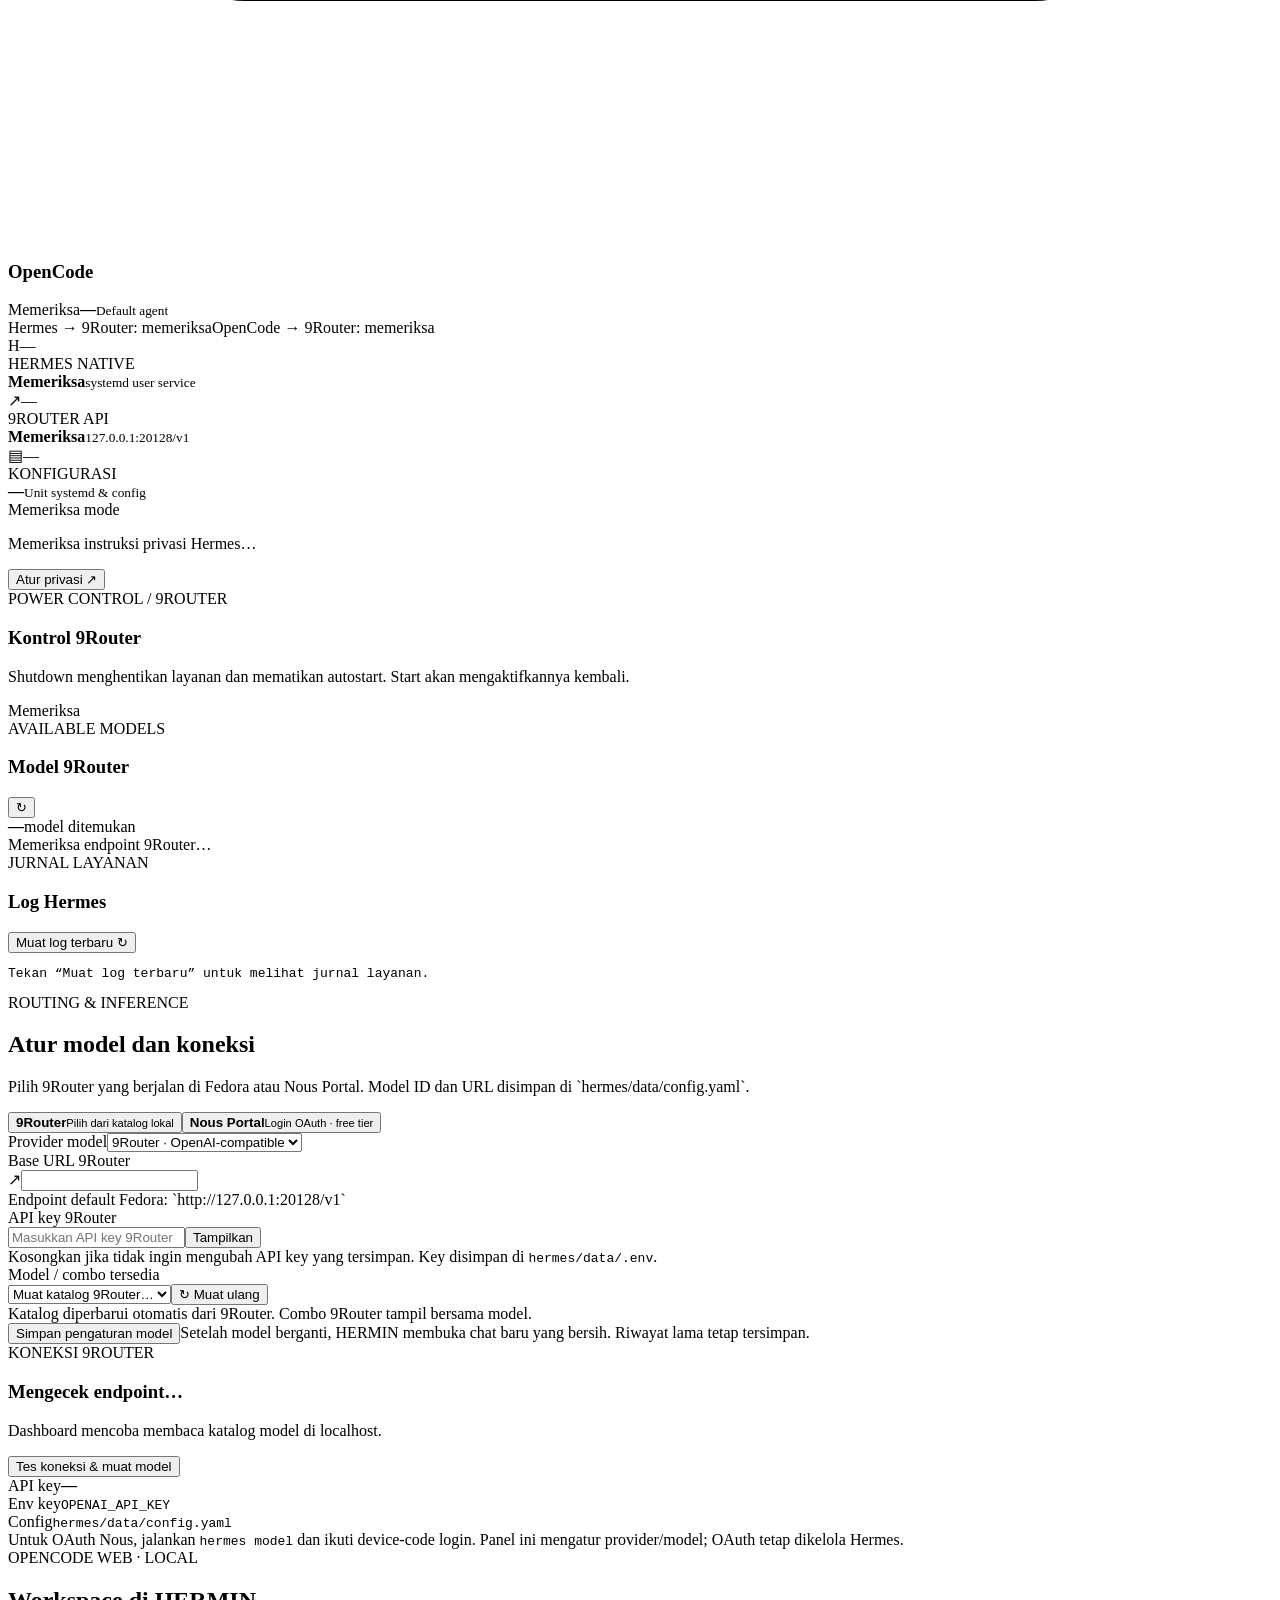
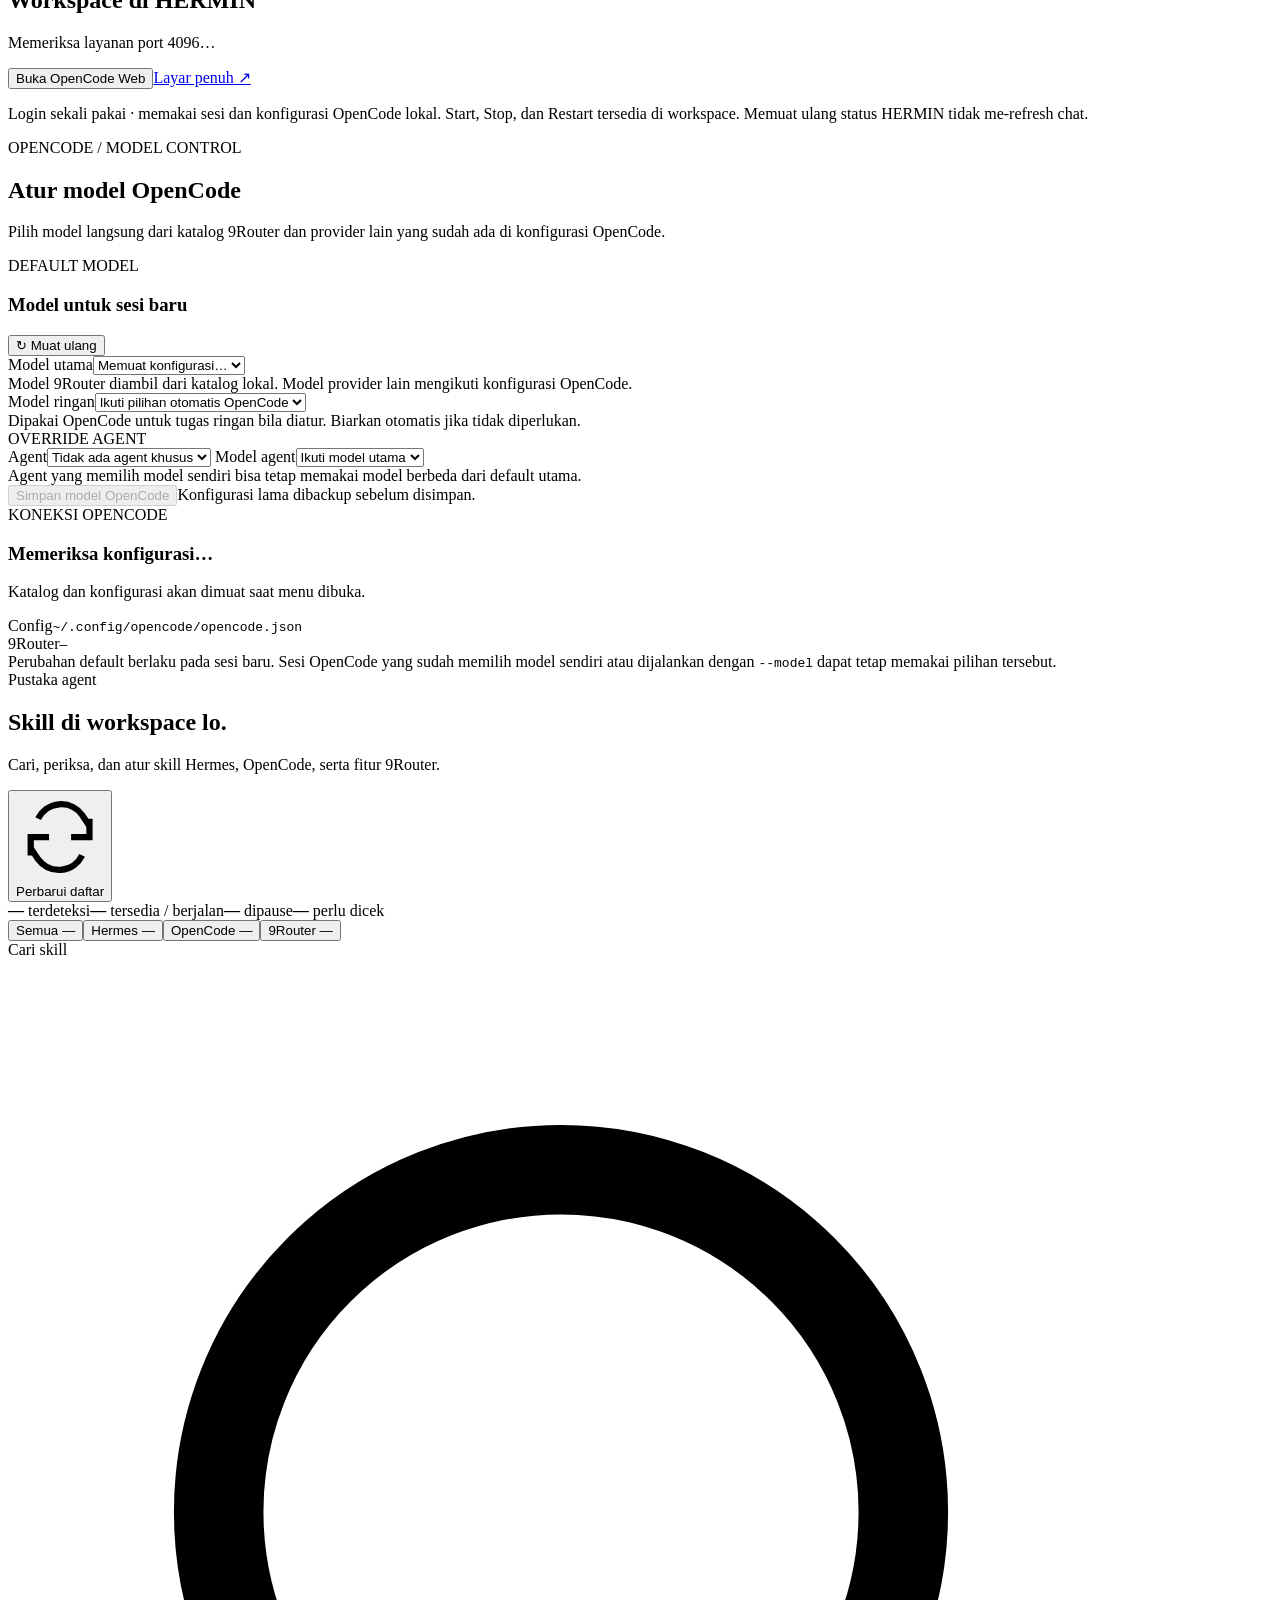
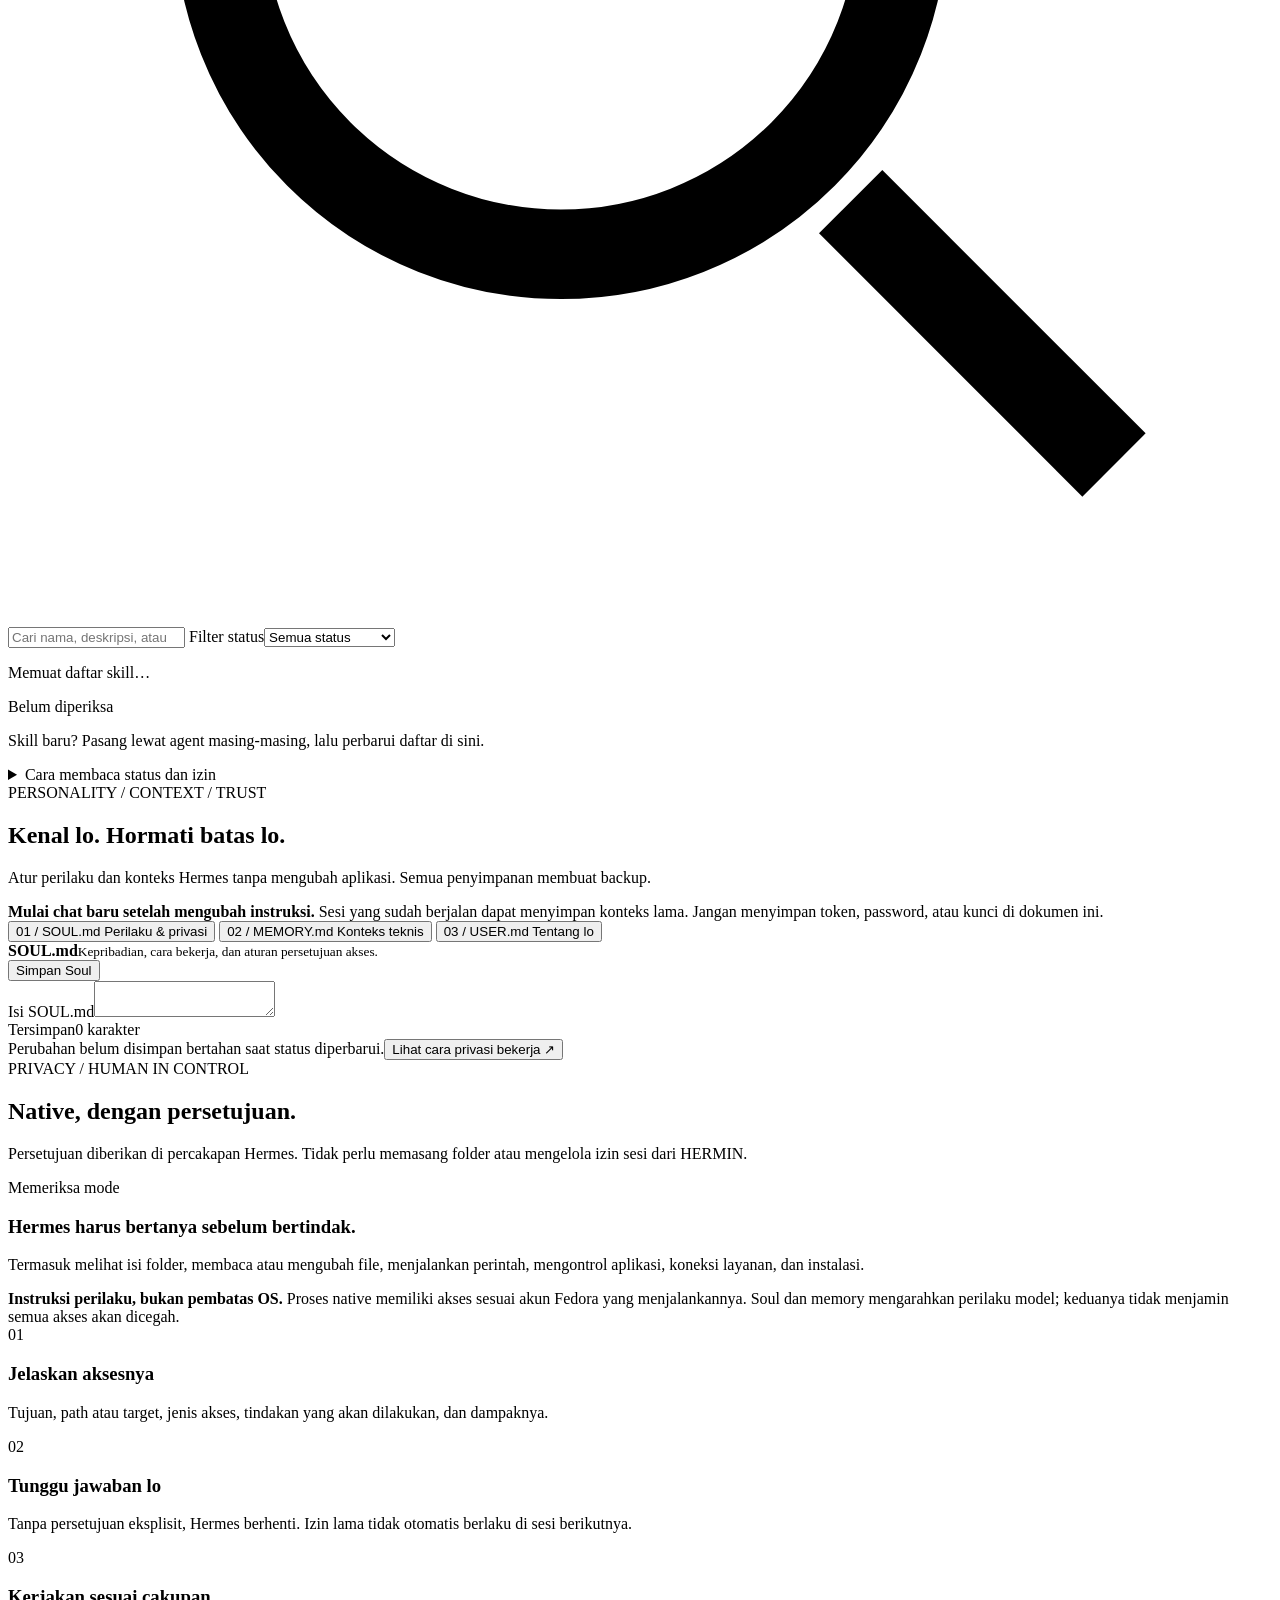
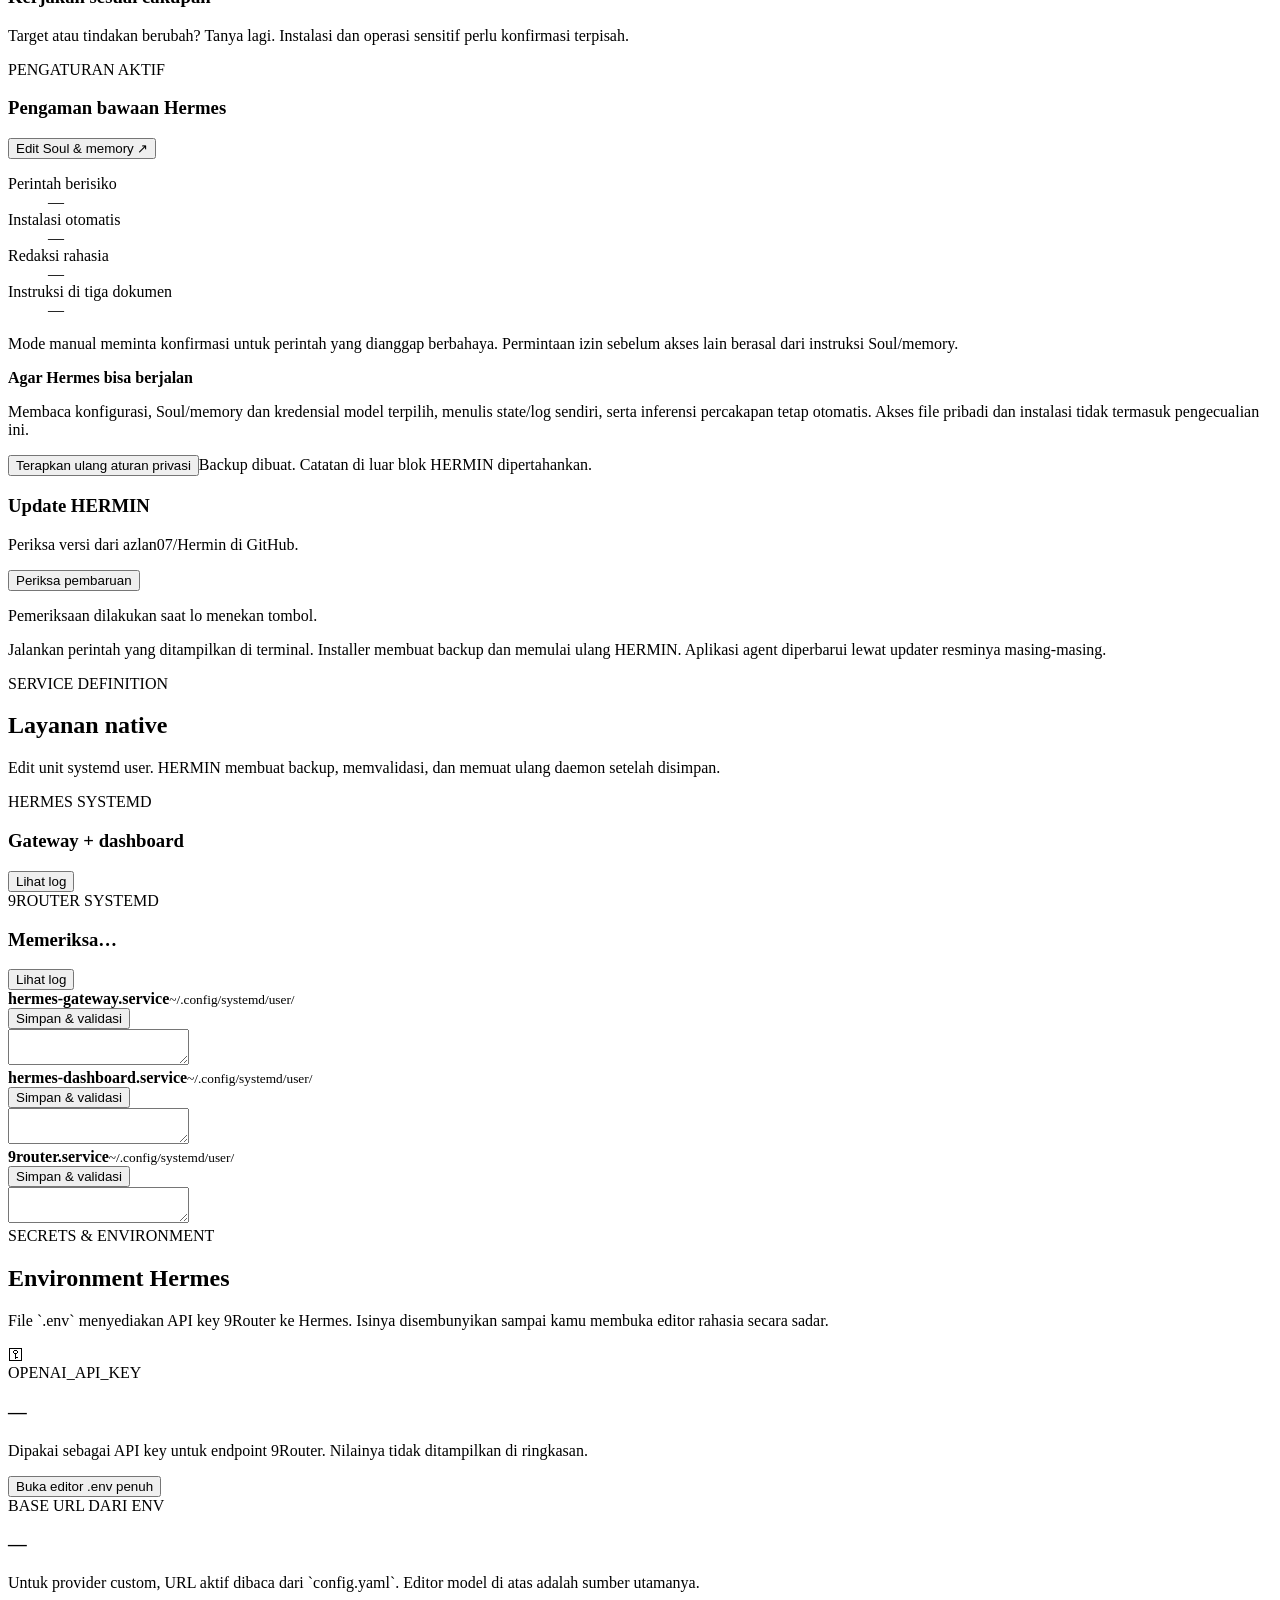
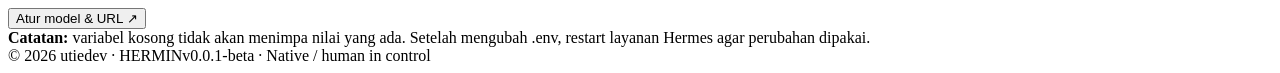
==== commit 3a7d31c1: "Add outlined HERMIN logo, transparent HD PNG and dashboard previews" ====
--- a/hermin/index.html
+++ b/hermin/index.html
@@ -12,7 +12,7 @@
 <body>
   <div class="shell">
     <aside class="rail">
-      <div class="brand"><span class="brand-mark">H</span><div><b>HERMIN</b><small>HERMES ADMIN</small></div></div>
+      <div class="brand"><img class="brand-logo" src="/logo.svg" alt="HERMIN · Hermes Admin" width="180" height="60"></div>
       <nav aria-label="Navigasi dashboard">
         <button class="nav-item active" data-page="overview"><svg class="nav-icon" viewBox="0 0 24 24" fill="none" stroke="currentColor" stroke-width="1.7" aria-hidden="true"><rect x="3" y="3" width="7" height="7"/><rect x="14" y="3" width="7" height="7"/><rect x="3" y="14" width="7" height="7"/><rect x="14" y="14" width="7" height="7"/></svg> Ringkasan</button>
         <button class="nav-item" data-page="model"><svg class="nav-icon" viewBox="0 0 24 24" fill="none" stroke="currentColor" stroke-width="1.7" aria-hidden="true"><circle cx="5" cy="12" r="2"/><circle cx="19" cy="5" r="2"/><circle cx="19" cy="19" r="2"/><path d="M7 12h4l6-7M11 12l6 7"/></svg> Model & koneksi</button>
